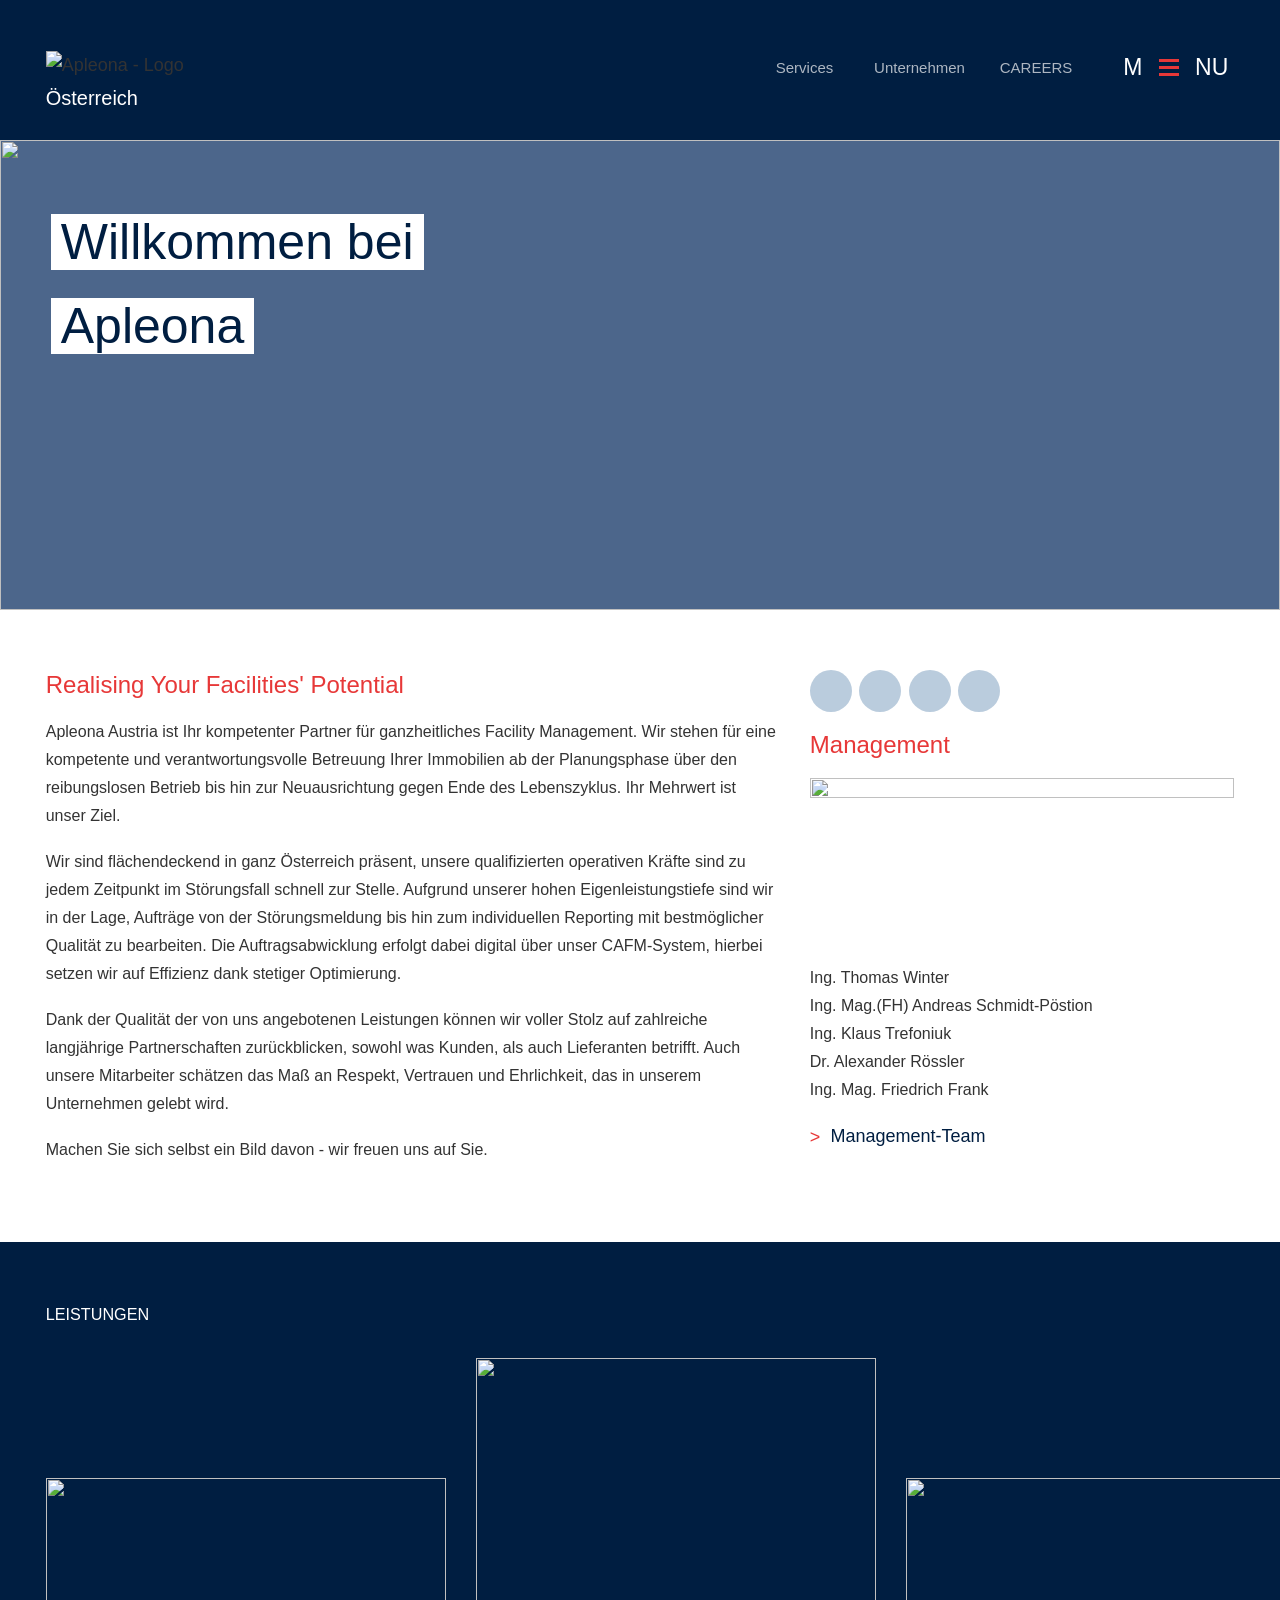
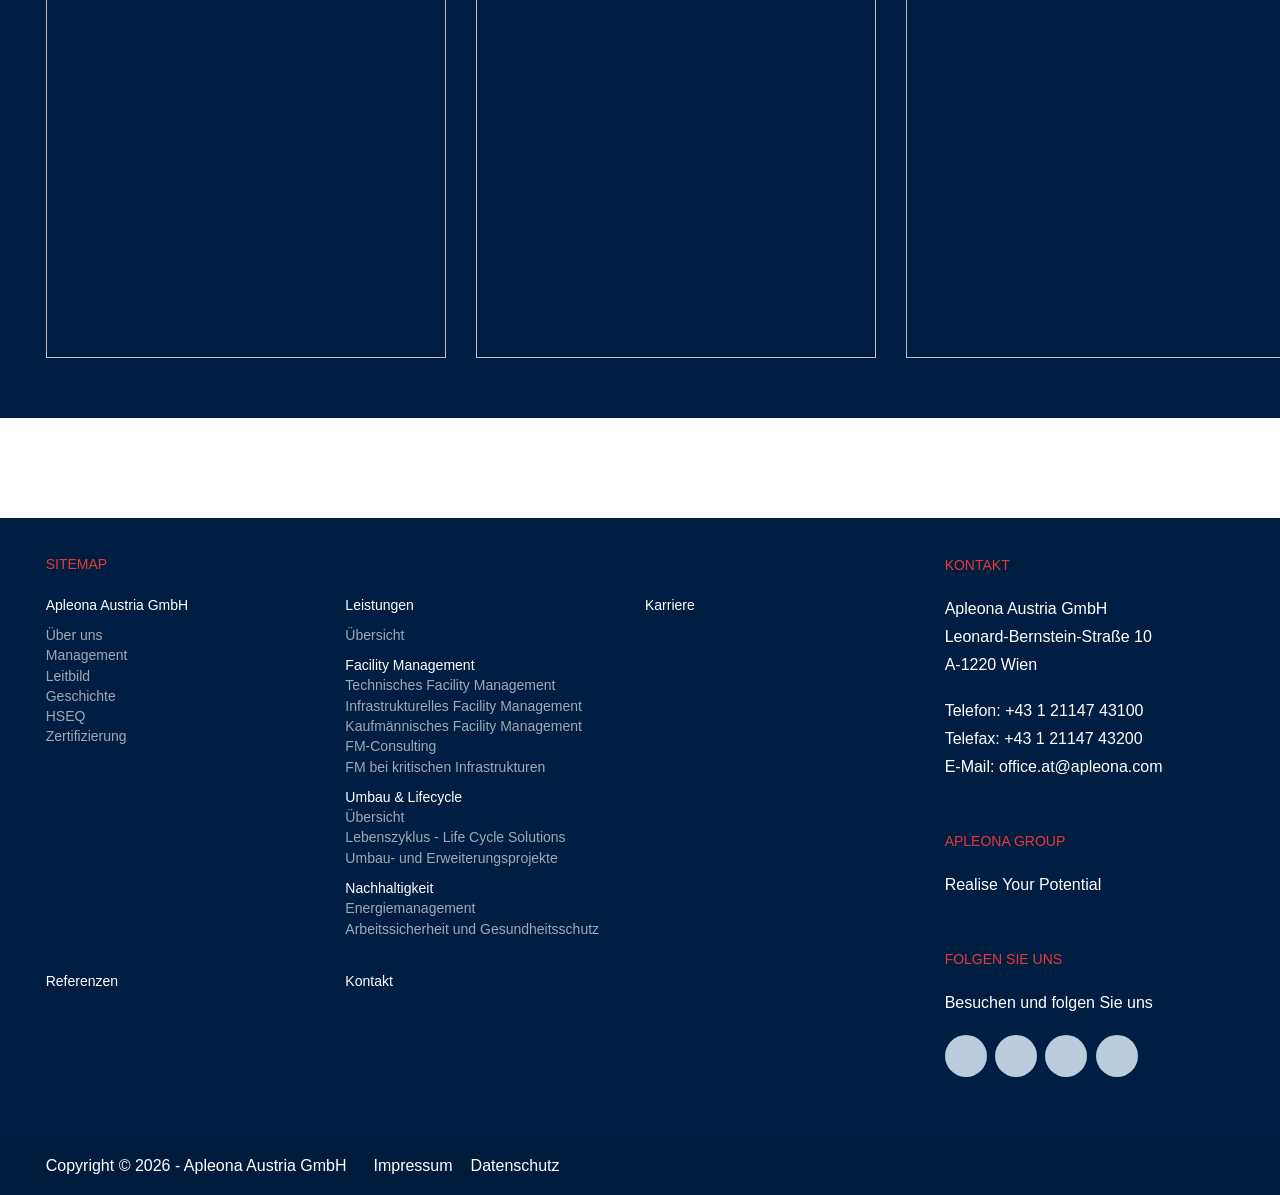
==== index.html @ 5c0a4530 "Initial Apleona website prototype" ====
<!doctype html>
<html lang="de">
  <head>
    <meta charset="UTF-8" />
    <meta name="viewport" content="width=device-width, initial-scale=1.0" />
    <title>Apleona Austria GmbH</title>
    <meta
      name="description"
      content="Apleona Austria GmbH - Realising Your Facilities' Potential."
    />
    <link rel="stylesheet" href="styles.css" />
  </head>
  <body class="home">
    <header class="header">
      <div class="header__inner">
        <a class="header__logo" href="index.html">
          <img
            src="https://apleona.at/typo3conf/ext/lin_template/Resources/Public/Images/logo.svg"
            width="223"
            height="33"
            alt="Apleona - Logo"
          />
          <span>Österreich</span>
        </a>

        <nav class="header__quicklinks" aria-label="Schnellnavigation">
          <button type="button" data-flyout-target="services">Services</button>
          <button type="button" data-flyout-target="company">
            Unternehmen
          </button>
          <a href="https://apleona.at/karriere/">Careers</a>
        </nav>

        <button
          class="header__toggle"
          type="button"
          aria-controls="flyout"
          aria-expanded="false"
        >
          <span>M</span>
          <span class="header__icon" aria-hidden="true"></span>
          <span>NU</span>
        </button>
      </div>

      <div class="flyout" id="flyout" aria-hidden="true">
        <div class="flyout__bar">
          <a class="flyout__brand" href="index.html">
            <img
              src="https://apleona.at/typo3conf/ext/lin_template/Resources/Public/Images/logo.svg"
              width="223"
              height="33"
              alt="Apleona - Logo"
            />
            <span>Realising potential</span>
          </a>
          <button
            class="flyout__close"
            type="button"
            aria-label="Menü schließen"
          >
            ×
          </button>
        </div>

        <div class="flyout__inner">
          <nav class="flyout__primary" aria-label="Hauptnavigation">
            <button type="button" data-menu-panel="company">
              Apleona Austria GmbH
            </button>
            <button type="button" data-menu-panel="services">Leistungen</button>
            <a href="https://apleona.at/karriere/">Karriere</a>
            <a href="https://apleona.at/referenzen/">Referenzen</a>
            <a href="https://apleona.at/kontakt/">Kontakt</a>
          </nav>

          <section class="flyout__secondary" data-panel="company">
            <h2>Apleona Austria GmbH</h2>
            <a href="https://apleona.at/apleona-austria-gmbh/ueber-uns/"
              >Über uns</a
            >
            <a href="https://apleona.at/apleona-austria-gmbh/management/"
              >Management</a
            >
            <a href="https://apleona.at/apleona-austria-gmbh/leitbild/"
              >Leitbild</a
            >
            <a href="https://apleona.at/apleona-austria-gmbh/geschichte/"
              >Geschichte</a
            >
            <a href="https://apleona.at/apleona-austria-gmbh/hseq/">HSEQ</a>
            <a href="https://apleona.at/apleona-austria-gmbh/zertifizierung/"
              >Zertifizierung</a
            >
          </section>

          <section class="flyout__secondary" data-panel="services">
            <h2>Leistungen</h2>
            <a
              href="https://apleona.at/leistungen/was-uns-ausmacht-unsere-leistungen/"
              >Übersicht</a
            >
            <button type="button" data-service-panel="facility">
              Facility Management
            </button>
            <button type="button" data-service-panel="real-estate">
              Umbau &amp; Lifecycle
            </button>
            <button type="button" data-service-panel="sustainability">
              Nachhaltigkeit
            </button>
          </section>

          <section
            class="flyout__tertiary"
            data-service-panel-content="facility"
          >
            <h2>Facility Management</h2>
            <a
              href="https://apleona.at/leistungen/technisches-facility-management/"
              >Technisches Facility Management</a
            >
            <a
              href="https://apleona.at/leistungen/infrastrukturelles-facility-management/"
              >Infrastrukturelles Facility Management</a
            >
            <a
              href="https://apleona.at/leistungen/kaufmaennisches-facility-management/"
              >Kaufmännisches Facility Management</a
            >
            <a href="https://apleona.at/leistungen/fm-consulting/"
              >FM-Consulting</a
            >
            <a
              href="https://apleona.at/leistungen/fm-bei-kritischen-infrastrukturen/"
              >FM bei kritischen Infrastrukturen</a
            >
          </section>

          <section
            class="flyout__tertiary"
            data-service-panel-content="real-estate"
          >
            <h2>Umbau &amp; Lifecycle</h2>
            <a href="umbau-lifecycle.html">Übersicht Umbau &amp; Lifecycle</a>
            <a
              href="https://apleona.at/leistungen/lebenszyklus-life-cycle-solutions/"
              >Lebenszyklus - Life Cycle Solutions</a
            >
            <a
              href="https://apleona.at/leistungen/umbau-und-erweiterungsprojekte-modernisieren/"
              >Umbau- und Erweiterungsprojekte</a
            >
          </section>

          <section
            class="flyout__tertiary"
            data-service-panel-content="sustainability"
          >
            <h2>Nachhaltigkeit</h2>
            <a href="https://apleona.at/leistungen/energiemanagement/"
              >Energiemanagement</a
            >
            <a
              href="https://apleona.at/leistungen/arbeitssicherheit-und-gesundheitsschutz/"
              >Arbeitssicherheit und Gesundheitsschutz</a
            >
          </section>

          <form class="flyout__search" action="https://apleona.at/suche/">
            <input
              type="search"
              name="tx_indexedsearch_pi2[search][sword]"
              placeholder="Ihr Suchbegriff"
            />
            <button type="submit" aria-label="Suche starten"></button>
          </form>
          <div class="flyout__language">Deutsch | English</div>
        </div>
      </div>
    </header>

    <main class="main">
      <section class="hero hero--small">
        <img
          src="https://apleona.at/fileadmin/ExampleContent/Bilder/Gebaeudeansichten_ATZ.jpg"
          width="1123"
          height="464"
          alt=""
        />
        <div class="hero__content">
          <h1><span>Willkommen bei Apleona</span></h1>
        </div>
      </section>

      <section class="content-section">
        <div class="row two-column">
          <article class="copy">
            <h2>Realising Your Facilities' Potential</h2>
            <p>
              Apleona Austria ist Ihr kompetenter Partner für ganzheitliches
              Facility Management. Wir stehen für eine kompetente und
              verantwortungsvolle Betreuung Ihrer Immobilien ab der
              Planungsphase über den reibungslosen Betrieb bis hin zur
              Neuausrichtung gegen Ende des Lebenszyklus. Ihr Mehrwert ist unser
              Ziel.
            </p>
            <p>
              Wir sind flächendeckend in ganz Österreich präsent, unsere
              qualifizierten operativen Kräfte sind zu jedem Zeitpunkt im
              Störungsfall schnell zur Stelle. Aufgrund unserer hohen
              Eigenleistungstiefe sind wir in der Lage, Aufträge von der
              Störungsmeldung bis hin zum individuellen Reporting mit
              bestmöglicher Qualität zu bearbeiten. Die Auftragsabwicklung
              erfolgt dabei digital über unser CAFM-System, hierbei setzen wir
              auf Effizienz dank stetiger Optimierung.
            </p>
            <p>
              Dank der Qualität der von uns angebotenen Leistungen können wir
              voller Stolz auf zahlreiche langjährige Partnerschaften
              zurückblicken, sowohl was Kunden, als auch Lieferanten betrifft.
              Auch unsere Mitarbeiter schätzen das Maß an Respekt, Vertrauen und
              Ehrlichkeit, das in unserem Unternehmen gelebt wird.
            </p>
            <p>
              Machen Sie sich selbst ein Bild davon - wir freuen uns auf Sie.
            </p>
          </article>

          <aside class="side-column">
            <nav class="socialshare" aria-label="Social Media">
              <a
                class="socialshare__facebook"
                href="https://www.facebook.com/ApleonaAT/"
                target="_blank"
                rel="noreferrer"
                >Facebook</a
              >
              <a
                class="socialshare__linkedin"
                href="https://www.linkedin.com/company/apleona/"
                target="_blank"
                rel="noreferrer"
                >LinkedIn</a
              >
              <a
                class="socialshare__xing"
                href="https://www.xing.com/companies/apleonahsggmbh%C3%B6sterreich"
                target="_blank"
                rel="noreferrer"
                >Xing</a
              >
              <a
                class="socialshare__instagram"
                href="https://www.instagram.com/apleona_austria/"
                target="_blank"
                rel="noreferrer"
                >Instagram</a
              >
            </nav>

            <section class="management">
              <h3>Management</h3>
              <img
                src="https://apleona.at/fileadmin/ExampleContent/Bilder/Apleona-Management_20250925-b500.jpg"
                width="500"
                height="200"
                alt=""
              />
              <p>
                Ing. Thomas Winter<br />Ing. Mag.(FH)&nbsp;Andreas
                Schmidt-Pöstion<br />Ing. Klaus Trefoniuk<br />Dr. Alexander
                Rössler<br />Ing. Mag. Friedrich Frank
              </p>
              <ul class="listing-links">
                <li>
                  <a href="https://apleona.at/apleona-austria-gmbh/management/"
                    >Management-Team</a
                  >
                </li>
              </ul>
            </section>
          </aside>
        </div>
      </section>

      <section class="references" id="leistungen">
        <div class="row">
          <h5>Leistungen</h5>
        </div>

        <div class="references__slider" aria-label="Leistungsübersicht">
          <article class="references__slide">
            <img
              src="https://apleona.at/fileadmin/ExampleContent/Bilder/APL_HSG_Title_PPT_klein100-pi.jpg"
              alt=""
            />
            <div class="references__overlay">
              <h2>Übersicht</h2>
              <p>Was uns ausmacht - unsere Leistungen.</p>
              <a
                href="https://apleona.at/leistungen/was-uns-ausmacht-unsere-leistungen/"
                >Weiterlesen</a
              >
            </div>
          </article>

          <article class="references__slide">
            <img
              src="https://apleona.at/fileadmin/Content/Leistungen_TFM_aw640x768-b640.jpg"
              alt=""
            />
            <div class="references__overlay">
              <h2>Technisches Facility Management</h2>
              <p>Gezielte Lösungen durch technische Fachkompetenz.</p>
              <a
                href="https://apleona.at/leistungen/technisches-facility-management/"
                >Weiterlesen</a
              >
            </div>
          </article>

          <article class="references__slide">
            <img
              src="https://apleona.at/fileadmin/Content/Leistungen_IFM_aw640x768-b640.jpg"
              alt=""
            />
            <div class="references__overlay">
              <h2>Infrastrukturelles Facility Management</h2>
              <p>
                Rund-um-Service und Koordination aller Leistungen für Ihre
                Liegenschaft
              </p>
              <a
                href="https://apleona.at/leistungen/infrastrukturelles-facility-management/"
                >Weiterlesen</a
              >
            </div>
          </article>

          <article class="references__slide">
            <img
              src="https://apleona.at/fileadmin/Content/Leistungen_KFM_aw640x768-b640.jpg"
              alt=""
            />
            <div class="references__overlay">
              <h2>Kaufmännisches Facility Management</h2>
              <p>Optimale Betreuung Ihrer Gebäudeflächen</p>
              <a
                href="https://apleona.at/leistungen/kaufmaennisches-facility-management/"
                >Weiterlesen</a
              >
            </div>
          </article>

          <article class="references__slide">
            <img
              src="https://apleona.at/fileadmin/Content/Leistungen_FM-Consulting_aw640x768-b640.jpg"
              alt=""
            />
            <div class="references__overlay">
              <h2>FM-Consulting</h2>
              <p>Als Vordenker sind wir immer einen Schritt voraus.</p>
              <a href="https://apleona.at/leistungen/fm-consulting/"
                >Weiterlesen</a
              >
            </div>
          </article>

          <article class="references__slide">
            <img
              src="https://apleona.at/fileadmin/Content/Leistungen_RZ_aw640x768-b640.jpg"
              alt=""
            />
            <div class="references__overlay">
              <h2>FM bei kritischen Infrastrukturen</h2>
              <p>Data Center sind überall - auch in Ihrem Gebäude</p>
              <a
                href="https://apleona.at/leistungen/fm-bei-kritischen-infrastrukturen/"
                >Weiterlesen</a
              >
            </div>
          </article>

          <article class="references__slide">
            <img
              src="https://apleona.at/fileadmin/ExampleContent/Bilder/planen_errichten_beraten_betreiben_v4_bh512.jpg"
              alt=""
            />
            <div class="references__overlay">
              <h2>Lebenszyklus - Life Cycle Solutions</h2>
              <p>Lebenszykluslösungen sichern die Nachhaltigkeit.</p>
              <a href="umbau-lifecycle.html">Weiterlesen</a>
            </div>
          </article>

          <article class="references__slide">
            <img
              src="https://apleona.at/fileadmin/Content/Leistungen_Umbau_aw640x768-b640.jpg"
              alt=""
            />
            <div class="references__overlay">
              <h2>Umbau- und Erweiterungsprojekte - Modernisieren</h2>
              <p>Sie können auf einen verlässlichen Partner bauen.</p>
              <a href="umbau-lifecycle.html">Weiterlesen</a>
            </div>
          </article>

          <article class="references__slide">
            <img
              src="https://apleona.at/fileadmin/Content/Leistungen_EM_aw640x768-b640.jpg"
              alt=""
            />
            <div class="references__overlay">
              <h2>Energiemanagement</h2>
              <p>Nachhaltige Optimierung von Kosten und Energie.</p>
              <a href="https://apleona.at/leistungen/energiemanagement/"
                >Weiterlesen</a
              >
            </div>
          </article>
        </div>
      </section>
    </main>

    <footer class="footer">
      <div class="footer__internal">
        <div class="row footer__grid">
          <section class="footer__sitemap">
            <h4>Sitemap</h4>
            <nav>
              <ul class="footer__menu">
                <li>
                  Apleona Austria GmbH
                  <ul>
                    <li>
                      <a
                        href="https://apleona.at/apleona-austria-gmbh/ueber-uns/"
                        >Über uns</a
                      >
                    </li>
                    <li>
                      <a
                        href="https://apleona.at/apleona-austria-gmbh/management/"
                        >Management</a
                      >
                    </li>
                    <li>
                      <a
                        href="https://apleona.at/apleona-austria-gmbh/leitbild/"
                        >Leitbild</a
                      >
                    </li>
                    <li>
                      <a
                        href="https://apleona.at/apleona-austria-gmbh/geschichte/"
                        >Geschichte</a
                      >
                    </li>
                    <li>
                      <a href="https://apleona.at/apleona-austria-gmbh/hseq/"
                        >HSEQ</a
                      >
                    </li>
                    <li>
                      <a
                        href="https://apleona.at/apleona-austria-gmbh/zertifizierung/"
                        >Zertifizierung</a
                      >
                    </li>
                  </ul>
                </li>
                <li>
                  Leistungen
                  <ul>
                    <li>
                      <a
                        href="https://apleona.at/leistungen/was-uns-ausmacht-unsere-leistungen/"
                        >Übersicht</a
                      >
                    </li>
                    <li><strong>Facility Management</strong></li>
                    <li>
                      <a
                        href="https://apleona.at/leistungen/technisches-facility-management/"
                        >Technisches Facility Management</a
                      >
                    </li>
                    <li>
                      <a
                        href="https://apleona.at/leistungen/infrastrukturelles-facility-management/"
                        >Infrastrukturelles Facility Management</a
                      >
                    </li>
                    <li>
                      <a
                        href="https://apleona.at/leistungen/kaufmaennisches-facility-management/"
                        >Kaufmännisches Facility Management</a
                      >
                    </li>
                    <li>
                      <a href="https://apleona.at/leistungen/fm-consulting/"
                        >FM-Consulting</a
                      >
                    </li>
                    <li>
                      <a
                        href="https://apleona.at/leistungen/fm-bei-kritischen-infrastrukturen/"
                        >FM bei kritischen Infrastrukturen</a
                      >
                    </li>
                    <li><strong>Umbau &amp; Lifecycle</strong></li>
                    <li><a href="umbau-lifecycle.html">Übersicht</a></li>
                    <li>
                      <a
                        href="https://apleona.at/leistungen/lebenszyklus-life-cycle-solutions/"
                        >Lebenszyklus - Life Cycle Solutions</a
                      >
                    </li>
                    <li>
                      <a
                        href="https://apleona.at/leistungen/umbau-und-erweiterungsprojekte-modernisieren/"
                        >Umbau- und Erweiterungsprojekte</a
                      >
                    </li>
                    <li><strong>Nachhaltigkeit</strong></li>
                    <li>
                      <a href="https://apleona.at/leistungen/energiemanagement/"
                        >Energiemanagement</a
                      >
                    </li>
                    <li>
                      <a
                        href="https://apleona.at/leistungen/arbeitssicherheit-und-gesundheitsschutz/"
                        >Arbeitssicherheit und Gesundheitsschutz</a
                      >
                    </li>
                  </ul>
                </li>
                <li><a href="https://apleona.at/karriere/">Karriere</a></li>
                <li><a href="https://apleona.at/referenzen/">Referenzen</a></li>
                <li><a href="https://apleona.at/kontakt/">Kontakt</a></li>
              </ul>
            </nav>
          </section>

          <section class="footer__side">
            <h4>Kontakt</h4>
            <p>
              Apleona Austria GmbH<br />Leonard-Bernstein-Straße 10<br />A-1220
              Wien
            </p>
            <p>
              Telefon: +43 1 21147 43100<br />Telefax: +43 1 21147 43200<br />E-Mail:
              <a href="mailto:office.at@apleona.com">office.at@apleona.com</a>
            </p>
          </section>

          <section class="footer__side">
            <h4>Apleona Group</h4>
            <p>
              <a
                href="https://www.apleona.com/"
                target="_blank"
                rel="noreferrer"
                >Realise Your Potential</a
              >
            </p>
          </section>

          <section class="footer__side socialshare">
            <h4>Folgen Sie uns</h4>
            <p>Besuchen und folgen Sie uns</p>
            <a
              class="socialshare__facebook"
              href="https://www.facebook.com/ApleonaAT/"
              target="_blank"
              rel="noreferrer"
              >Facebook</a
            >
            <a
              class="socialshare__linkedin"
              href="https://www.linkedin.com/company/apleona/"
              target="_blank"
              rel="noreferrer"
              >LinkedIn</a
            >
            <a
              class="socialshare__xing"
              href="https://www.xing.com/companies/apleonahsggmbh%C3%B6sterreich"
              target="_blank"
              rel="noreferrer"
              >Xing</a
            >
            <a
              class="socialshare__instagram"
              href="https://www.instagram.com/apleona_austria/"
              target="_blank"
              rel="noreferrer"
              >Instagram</a
            >
          </section>
        </div>
      </div>

      <div class="footer__legal">
        <div class="row">
          <p>
            Copyright &copy; 2026 - Apleona Austria GmbH &nbsp;<a
              href="https://apleona.at/informationen/impressum/"
              >Impressum</a
            ><a href="https://apleona.at/informationen/datenschutz/"
              >Datenschutz</a
            >
          </p>
        </div>
      </div>
    </footer>

    <script>
      const flyout = document.querySelector("#flyout");
      const toggle = document.querySelector(".header__toggle");
      const targets = document.querySelectorAll("[data-flyout-target]");
      const menuPanels = document.querySelectorAll("[data-panel]");
      const primaryItems = document.querySelectorAll("[data-menu-panel]");
      const serviceItems = document.querySelectorAll("[data-service-panel]");
      const servicePanels = document.querySelectorAll(
        "[data-service-panel-content]",
      );
      const closeButton = document.querySelector(".flyout__close");

      function clearServicePanels() {
        serviceItems.forEach((item) => item.classList.remove("is-active"));
        servicePanels.forEach((panel) => panel.classList.remove("is-active"));
      }

      function showMenuPanel(panelName) {
        primaryItems.forEach((item) => {
          item.classList.toggle(
            "is-active",
            item.dataset.menuPanel === panelName,
          );
        });
        menuPanels.forEach((panel) => {
          panel.classList.toggle(
            "is-active",
            panel.dataset.panel === panelName,
          );
        });
        clearServicePanels();
      }

      function showServicePanel(panelName) {
        serviceItems.forEach((item) => {
          item.classList.toggle(
            "is-active",
            item.dataset.servicePanel === panelName,
          );
        });
        servicePanels.forEach((panel) => {
          panel.classList.toggle(
            "is-active",
            panel.dataset.servicePanelContent === panelName,
          );
        });
      }

      function openFlyout(panelName = null) {
        document.body.classList.add("flyout-open");
        toggle.setAttribute("aria-expanded", "true");
        flyout.setAttribute("aria-hidden", "false");
        showMenuPanel(panelName);
      }

      function closeFlyout() {
        document.body.classList.remove("flyout-open");
        toggle.setAttribute("aria-expanded", "false");
        flyout.setAttribute("aria-hidden", "true");
      }

      toggle.addEventListener("click", () => {
        if (document.body.classList.contains("flyout-open")) {
          closeFlyout();
        } else {
          openFlyout();
        }
      });

      targets.forEach((target) => {
        target.addEventListener("click", () =>
          openFlyout(target.dataset.flyoutTarget),
        );
      });

      primaryItems.forEach((item) => {
        item.addEventListener("click", () =>
          showMenuPanel(item.dataset.menuPanel),
        );
      });

      serviceItems.forEach((item) => {
        item.addEventListener("click", () =>
          showServicePanel(item.dataset.servicePanel),
        );
      });

      closeButton.addEventListener("click", closeFlyout);

      document.addEventListener("keydown", (event) => {
        if (event.key === "Escape") {
          closeFlyout();
        }
      });
    </script>
  </body>
</html>
---- styles.css ----
@font-face {
  font-family: "Radikal W01 Light";
  src: url("https://apleona.at/typo3conf/ext/lin_template/Resources/Public/Fonts/0610a288-0141-4605-b16b-eeaa58e7806d.woff")
    format("woff");
  font-weight: 300;
}

@font-face {
  font-family: "Radikal W01 Regular";
  src: url("https://apleona.at/typo3conf/ext/lin_template/Resources/Public/Fonts/592b7d02-7d84-4f43-aabd-983f8493582f.woff")
    format("woff");
  font-weight: 400;
}

@font-face {
  font-family: "Radikal W01 Medium";
  src: url("https://apleona.at/typo3conf/ext/lin_template/Resources/Public/Fonts/a583bfda-a81b-49ea-afde-85a5035cf5bc.woff")
    format("woff");
  font-weight: 500;
}

:root {
  --ap-red: #e73838;
  --ap-ink: #333333;
  --ap-blue: #001e41;
  --ap-line: #bec4c7;
  --ap-soft: rgba(0, 30, 65, 0.06);
  --ap-white: #ffffff;
}

* {
  box-sizing: border-box;
}

html {
  font-size: 18px;
}

body {
  margin: 0;
  background: var(--ap-white);
  color: var(--ap-ink);
  font-family: "Radikal W01 Light", Arial, sans-serif;
  font-weight: 300;
  line-height: 1.6;
  -webkit-font-smoothing: antialiased;
}

a {
  color: inherit;
  text-decoration: none;
  transition: color 0.25s ease;
}

a:hover,
button:hover {
  color: var(--ap-red);
}

button {
  border: 0;
  background: transparent;
  color: inherit;
  font: inherit;
  cursor: pointer;
}

img {
  display: block;
  max-width: 100%;
  height: auto;
}

.row {
  width: min(92.857vw, 1190px);
  margin: 0 auto;
}

.header {
  position: relative;
  z-index: 20;
  height: 7.7777777778rem;
  padding: 2.7777777778rem 0;
  background: var(--ap-blue);
}

.header__inner {
  position: relative;
  width: min(92.857vw, 1190px);
  min-height: 0;
  margin: 0 auto;
  display: flex;
  align-items: center;
}

.header__logo {
  position: relative;
  display: inline-block;
}

.header__logo img {
  width: 223px;
  height: 33px;
}

.header__logo span {
  position: absolute;
  left: 0;
  bottom: -1.66rem;
  color: var(--ap-white);
  font-family: "Radikal W01 Light", Arial, sans-serif;
  font-size: 1.1111111111rem;
  white-space: nowrap;
}

.header__quicklinks {
  margin-left: auto;
  margin-right: 2.5rem;
  display: flex;
  align-items: center;
  gap: 1.6rem;
  color: var(--ap-white);
  font-family: "Radikal W01 Regular", Arial, sans-serif;
  font-size: 0.8333333333rem;
  line-height: 1.8333333333rem;
  text-transform: uppercase;
  opacity: 0.68;
}

.header__toggle {
  display: inline-flex;
  align-items: center;
  gap: 0.35rem;
  color: var(--ap-white);
  font-family: "Radikal W01 Regular", Arial, sans-serif;
  font-size: 1.2777777778rem;
  line-height: 1.8333333333rem;
}

.header__icon {
  position: relative;
  display: inline-block;
  width: 1.1111111111rem;
  height: 0.9444444444rem;
  margin: auto 0.5555555556rem;
  background: linear-gradient(
    to bottom,
    rgba(231, 56, 56, 0) 0,
    rgba(231, 56, 56, 0) 0.3888888889rem,
    var(--ap-red) 0.3888888889rem,
    var(--ap-red) 0.5555555556rem,
    rgba(231, 56, 56, 0) 0.5555555556rem,
    rgba(231, 56, 56, 0) 100%
  );
}

.header__icon::before,
.header__icon::after {
  position: absolute;
  left: 0;
  right: 0;
  height: 0.1666666667rem;
  background: var(--ap-red);
  content: "";
  transition: transform 0.3s ease;
}

.header__icon::before {
  top: 0;
}

.header__icon::after {
  bottom: 0;
}

.flyout-open .header__icon {
  background: transparent;
}

.flyout-open .header__icon::before {
  top: 0.36rem;
  transform: rotate(45deg);
}

.flyout-open .header__icon::after {
  bottom: 0.39rem;
  transform: rotate(-45deg);
}

.flyout {
  position: fixed;
  top: 0;
  left: 0;
  right: 0;
  bottom: 0;
  z-index: 100;
  display: none;
  overflow: auto;
  background: #fff;
}

.flyout-open .flyout {
  display: block;
}

.flyout-open .header__quicklinks,
.flyout-open .main,
.flyout-open .footer {
  display: none;
}

.flyout__bar {
  width: min(88vw, 1460px);
  margin: 0 auto;
  padding: 3.7rem 0 3.15rem;
  display: flex;
  align-items: flex-start;
  justify-content: space-between;
}

.flyout__brand {
  display: inline-flex;
  flex-direction: column;
}

.flyout__brand img {
  width: 236px;
  height: auto;
}

.flyout__brand span {
  margin-top: 0.05rem;
  color: var(--ap-blue);
  font-family: "Radikal W01 Regular", Arial, sans-serif;
  font-size: 1.25rem;
  line-height: 1.1;
}

.flyout__close {
  color: var(--ap-red);
  font-family: Arial, sans-serif;
  font-size: 2.6rem;
  line-height: 1;
}

.flyout__inner {
  width: min(88vw, 1460px);
  min-height: calc(100vh - 180px);
  margin: 0 auto;
  display: grid;
  grid-template-columns: repeat(3, minmax(0, 1fr));
  column-gap: clamp(4.7rem, 6.6vw, 7rem);
  align-content: start;
  position: relative;
}

.flyout__primary,
.flyout__secondary,
.flyout__tertiary {
  position: relative;
  display: block;
}

.flyout__primary {
  grid-column: 1;
}

.flyout__secondary {
  grid-column: 2;
  display: none;
}

.flyout__secondary.is-active {
  display: block;
}

.flyout__tertiary {
  grid-column: 3;
  display: none;
}

.flyout__tertiary.is-active {
  display: block;
}

.flyout__primary a,
.flyout__primary button,
.flyout__secondary a,
.flyout__secondary button,
.flyout__tertiary a {
  position: relative;
  width: 100%;
  display: block;
  border-bottom: 2px solid #baccdd;
  color: var(--ap-blue);
  font-family: "Radikal W01 Regular", Arial, sans-serif;
  text-align: left;
  text-decoration: none;
  transition:
    color 0.18s ease,
    border-color 0.18s ease;
}

.flyout__primary a,
.flyout__primary button {
  padding: 0.92rem 3.25rem 0.92rem 0;
  font-size: clamp(1.72rem, 1.85vw, 2.12rem);
  line-height: 1.26;
}

.flyout__secondary a,
.flyout__secondary button,
.flyout__tertiary a {
  padding: 0.84rem 3.25rem 0.84rem 0;
  font-size: clamp(1.16rem, 1.22vw, 1.38rem);
  line-height: 1.5;
}

.flyout__secondary h2,
.flyout__tertiary h2 {
  margin: 0 0 0.92rem;
  padding: 0.86rem 0 0.96rem;
  border-bottom: 2px solid #baccdd;
  color: var(--ap-blue);
  font-family: "Radikal W01 Regular", Arial, sans-serif;
  font-size: clamp(1.03rem, 1.16vw, 1.24rem);
  line-height: 1.2;
  text-transform: uppercase;
}

.flyout__primary button::after,
.flyout__secondary button::after {
  position: absolute;
  left: 0;
  top: 50%;
  width: 100%;
  height: 0.12em;
  content: "";
  background: currentColor;
  transform: scaleX(0);
  transform-origin: right center;
}

.flyout__primary button::before,
.flyout__secondary button::before {
  position: absolute;
  right: 0;
  top: 50%;
  width: 1.2em;
  height: 1.05em;
  content: "→";
  font-family: Arial, sans-serif;
  font-size: 1.05em;
  line-height: 1;
  transform: translateY(-50%);
}

.flyout__primary a:hover,
.flyout__primary button:hover,
.flyout__primary button.is-active,
.flyout__secondary a:hover,
.flyout__secondary button:hover,
.flyout__secondary button.is-active,
.flyout__tertiary a:hover {
  color: var(--ap-red);
  border-color: var(--ap-red);
}

.flyout__search {
  position: absolute;
  left: 0;
  bottom: 4.2rem;
  width: calc((100% - clamp(4.7rem, 6.6vw, 7rem) * 2) / 3);
}

.flyout__search input {
  width: calc(100% - 48px);
  height: 3rem;
  border: 0;
  border-bottom: 0;
  padding: 0;
  color: var(--ap-blue);
  font-family: "Radikal W01 Regular", Arial, sans-serif;
  font-size: 1.05rem;
  outline: 0;
}

.flyout__search button {
  position: absolute;
  top: 0.3rem;
  right: 0;
  width: 2.2rem;
  height: 2.2rem;
  background: transparent;
}

.flyout__search button::after {
  position: absolute;
  inset: 0;
  border: 0.24rem solid var(--ap-blue);
  border-radius: 50%;
  content: "";
}

.flyout__search button::before {
  position: absolute;
  right: -0.18rem;
  bottom: 0.02rem;
  width: 0.9rem;
  height: 0.24rem;
  background: var(--ap-blue);
  content: "";
  transform: rotate(45deg);
}

.flyout__language {
  position: absolute;
  left: 0;
  bottom: 1.15rem;
  color: var(--ap-blue);
  font-family: "Radikal W01 Regular", Arial, sans-serif;
  font-size: 0.95rem;
}

.main {
  min-height: 100vh;
  margin-bottom: 5.55rem;
}

.hero {
  position: relative;
  height: 37vw;
  min-height: 23.3333333333rem;
  max-height: 26.1111111111rem;
  overflow: hidden;
  background: #4c668b;
}

.hero img {
  position: absolute;
  right: 0;
  bottom: 0;
  width: 100%;
  height: 100%;
  object-fit: cover;
  object-position: center;
}

.hero__content {
  position: absolute;
  left: 0;
  right: 0;
  top: 0;
  width: min(92.857vw, 1190px);
  margin: 0 auto;
  padding: 3.3333333333rem 0.8333333333rem;
}

.hero h1 {
  position: relative;
  width: 500px;
  max-width: 80vw;
  margin: 0;
  color: var(--ap-blue);
  font-family: "Radikal W01 Medium", "Radikal W01 Regular", Arial, sans-serif;
  font-size: 50px;
  font-weight: 500;
  line-height: 84px;
}

.hero h1 span {
  position: relative;
  z-index: 1;
  background: var(--ap-white);
  box-decoration-break: clone;
  -webkit-box-decoration-break: clone;
  padding: 0;
  box-shadow:
    10px 0 0 var(--ap-white),
    -10px 0 0 var(--ap-white);
}

.hero h1 span::after {
  position: absolute;
  right: -175px;
  bottom: 0;
  z-index: -1;
  width: 173px;
  height: 70px;
  background-image: url("https://apleona.at/typo3conf/ext/lin_template/Resources/Public/Images/hero-stripes.png");
  background-repeat: repeat;
  content: "";
}

.content-section {
  margin: 3.3333333333rem 0;
}

.two-column {
  display: grid;
  grid-template-columns: minmax(0, 64.2857142857%) minmax(280px, 35.7142857143%);
  gap: 1.6666666667rem;
}

.copy h2,
.management h3 {
  margin: 0 0 1rem;
  color: var(--ap-red);
  font-family: "Radikal W01 Regular", Arial, sans-serif;
  font-size: 1.3333333333rem;
  font-weight: 400;
  line-height: 1.6666666667rem;
}

.copy p,
.management p,
.footer p,
.references p {
  margin: 0 0 1rem;
  font-size: 0.8888888889rem;
  line-height: 1.5555555556rem;
}

.side-column {
  min-width: 0;
}

.socialshare {
  display: flex;
  flex-wrap: wrap;
  gap: 0.42rem;
  margin-bottom: 1rem;
}

.socialshare a {
  position: relative;
  width: 2.3333333333rem;
  height: 2.3333333333rem;
  overflow: hidden;
  text-indent: -999px;
  border-radius: 50%;
  background-color: #baccdd;
  background-image: none;
}

.socialshare a:hover {
  background-color: var(--ap-red);
}

.socialshare a::after {
  position: absolute;
  width: 30px;
  height: 30px;
  background-image: url("https://apleona.at/typo3conf/ext/lin_template/Resources/Public/Images/icons.png");
  content: "";
}

.socialshare__facebook::after {
  top: 0.3333333333rem;
  left: 0.2777777778rem;
  background-position: 0 -120px;
}

.socialshare__linkedin::after {
  top: 0.2777777778rem;
  left: 0.3333333333rem;
  background-position: -60px -120px;
}

.socialshare__xing::after {
  top: 0.3333333333rem;
  left: 0.3333333333rem;
  background-position: -150px -30px;
}

.socialshare__instagram::after {
  top: 0.3333333333rem;
  left: 0.3333333333rem;
  background-position: -150px -90px;
}

.management img {
  width: 100%;
  margin-bottom: 0.9rem;
}

.listing-links {
  margin: 0;
  padding: 0;
  list-style: none;
}

.listing-links a {
  position: relative;
  display: inline-block;
  padding-left: 1.15rem;
  color: var(--ap-blue);
  font-family: "Radikal W01 Regular", Arial, sans-serif;
}

.listing-links a::before {
  position: absolute;
  top: 0.03rem;
  left: 0;
  color: var(--ap-red);
  content: ">";
}

.references {
  position: relative;
  margin-top: 3.3333333333rem;
  padding: 3.3333333333rem 0;
  background: var(--ap-blue);
}

.references h5 {
  margin: 0 0 1.65rem;
  color: var(--ap-white);
  font-family: "Radikal W01 Regular", Arial, sans-serif;
  font-size: 0.9rem;
  font-weight: 400;
  text-transform: uppercase;
}

.references__slider {
  display: grid;
  grid-auto-flow: column;
  grid-auto-columns: 400px;
  gap: 1.6666666667rem;
  overflow-x: auto;
  padding: 0 calc((100vw - min(92.857vw, 1190px)) / 2);
  scrollbar-color: var(--ap-red) rgba(0, 30, 65, 0.08);
}

.references__slide {
  position: relative;
  width: 400px;
  min-height: 480px;
  margin: 0;
  overflow: hidden;
  background: var(--ap-blue);
}

.references__slide:nth-child(odd) {
  margin-top: 6.6666666667rem;
}

.references__slide img {
  width: 100%;
  height: 100%;
  min-height: 480px;
  object-fit: cover;
}

.references__overlay {
  position: absolute;
  inset: 0;
  visibility: hidden;
  opacity: 0;
  min-height: 0;
  padding: 2.7777777778rem;
  color: var(--ap-white);
  background: rgba(231, 56, 56, 0.9);
  transform: none;
  transition:
    opacity 0.4s ease,
    visibility 0.4s ease;
}

.references__slide:hover .references__overlay,
.references__slide:focus-within .references__overlay {
  visibility: visible;
  opacity: 1;
}

.references__overlay h2 {
  margin: 0 0 0.5555555556rem;
  font-family: "Radikal W01 Regular", Arial, sans-serif;
  font-size: 1.1111111111rem;
  font-weight: 400;
  line-height: 1.5555555556rem;
  text-transform: uppercase;
}

.references__overlay a {
  position: relative;
  display: inline-block;
  margin-top: 0.35rem;
  padding-right: 2.1rem;
  color: var(--ap-white);
  font-family: "Radikal W01 Regular", Arial, sans-serif;
  text-transform: uppercase;
}

.references__overlay a::after {
  position: absolute;
  top: -0.22rem;
  right: 0;
  width: 30px;
  height: 30px;
  border: 2px solid var(--ap-white);
  content: ">";
  display: grid;
  place-items: center;
}

.footer {
  color: var(--ap-white);
}

.footer__internal {
  padding: 1.9444444444rem 0;
  background: var(--ap-blue);
}

.footer__grid {
  display: grid;
  grid-template-columns: 3fr 1fr;
  gap: 1.6666666667rem;
  align-items: start;
}

.footer__sitemap {
  grid-row: 1 / span 3;
}

.footer h4 {
  margin: 0 0 1rem;
  color: var(--ap-red);
  font-family: "Radikal W01 Regular", Arial, sans-serif;
  font-size: 0.7777777778rem;
  font-weight: 400;
  text-transform: uppercase;
}

.footer__menu,
.footer__menu ul {
  margin: 0;
  padding: 0;
  list-style: none;
}

.footer__menu {
  display: grid;
  grid-template-columns: repeat(3, minmax(0, 1fr));
  gap: 1.6666666667rem;
}

.footer__menu li,
.footer__side {
  font-size: 0.7777777778rem;
  line-height: 1.3333333333rem;
}

.footer__menu > li {
  color: var(--ap-white);
  font-family: "Radikal W01 Regular", Arial, sans-serif;
}

.footer__menu ul {
  margin-top: 0.45rem;
}

.footer__menu ul li {
  color: rgba(255, 255, 255, 0.62);
  font-family: "Radikal W01 Light", Arial, sans-serif;
  line-height: 1.45;
}

.footer__menu strong {
  display: block;
  margin-top: 0.55rem;
  color: var(--ap-white);
  font-family: "Radikal W01 Regular", Arial, sans-serif;
  font-weight: 400;
}

.footer a:hover {
  color: var(--ap-red);
}

.footer .socialshare {
  display: block;
}

.footer .socialshare a {
  display: inline-block;
  margin-right: 0.25rem;
}

.footer__legal {
  background: #001c3d;
  color: var(--ap-white);
  font-size: 0.78rem;
}

.footer__legal p {
  margin: 0;
  padding: 0.85rem 0;
}

.footer__legal a {
  margin-left: 1rem;
}

.lifecycle-page {
  margin-bottom: 0;
}

.lifecycle-hero {
  position: relative;
  min-height: 610px;
  overflow: hidden;
  background: var(--ap-blue);
}

.lifecycle-hero img {
  position: absolute;
  inset: 0;
  width: 100%;
  height: 100%;
  object-fit: cover;
  object-position: center;
  opacity: 0.58;
}

.lifecycle-hero::after {
  position: absolute;
  inset: 0;
  background: linear-gradient(
    90deg,
    rgba(0, 30, 65, 0.88),
    rgba(0, 30, 65, 0.45) 48%,
    rgba(0, 30, 65, 0.08)
  );
  content: "";
}

.lifecycle-hero__content {
  position: relative;
  z-index: 1;
  padding: 5.6rem 0 4.7rem;
  color: var(--ap-white);
}

.lifecycle-hero__content > p,
.section-kicker {
  margin: 0 0 1rem;
  color: var(--ap-red);
  font-family: "Radikal W01 Regular", Arial, sans-serif;
  font-size: 0.82rem;
  letter-spacing: 0.02em;
  text-transform: uppercase;
}

.lifecycle-hero h1 {
  max-width: 840px;
  margin: 0;
  font-family: "Radikal W01 Medium", "Radikal W01 Regular", Arial, sans-serif;
  font-size: clamp(2.4rem, 4.4vw, 4.85rem);
  font-weight: 500;
  line-height: 1.04;
}

.lifecycle-hero__actions {
  display: flex;
  flex-wrap: wrap;
  gap: 1.1rem;
  margin-top: 2.2rem;
}

.lifecycle-hero__actions a,
.lifecycle-cta a {
  position: relative;
  display: inline-flex;
  align-items: center;
  min-height: 2.8rem;
  padding: 0.75rem 3.2rem 0.75rem 1rem;
  border: 2px solid var(--ap-red);
  background: var(--ap-white);
  color: var(--ap-red);
  font-family: "Radikal W01 Regular", Arial, sans-serif;
}

.lifecycle-hero__actions a::after,
.lifecycle-cta a::after {
  position: absolute;
  right: 0.95rem;
  content: ">";
}

.lifecycle-intro,
.lifecycle-process,
.lifecycle-targets,
.lifecycle-cta {
  padding: 4.8rem 0;
}

.lifecycle-intro__grid,
.lifecycle-process__grid,
.lifecycle-cta__grid {
  display: grid;
  grid-template-columns: minmax(0, 0.9fr) minmax(0, 1.1fr);
  gap: clamp(3rem, 6vw, 6.5rem);
  align-items: start;
}

.lifecycle-intro h2,
.lifecycle-band h2,
.lifecycle-process h2,
.lifecycle-targets h2,
.lifecycle-cta h2 {
  margin: 0 0 1.1rem;
  color: var(--ap-blue);
  font-family: "Radikal W01 Medium", "Radikal W01 Regular", Arial, sans-serif;
  font-size: clamp(1.85rem, 2.6vw, 3rem);
  font-weight: 500;
  line-height: 1.12;
}

.lifecycle-intro p,
.service-feature p,
.service-feature li,
.lifecycle-process p,
.process-list span,
.target-grid p,
.lifecycle-cta p {
  color: var(--ap-ink);
  font-size: 0.95rem;
  line-height: 1.65;
}

.lifecycle-proof {
  padding: 2.5rem 0;
  background: var(--ap-soft);
}

.proof-grid {
  display: grid;
  grid-template-columns: repeat(3, minmax(0, 1fr));
  gap: 1px;
  background: #d8e4ef;
}

.proof-grid article {
  min-height: 185px;
  padding: 1.6rem;
  background: var(--ap-white);
}

.proof-grid strong {
  display: block;
  margin-bottom: 0.75rem;
  color: var(--ap-red);
  font-family: "Radikal W01 Medium", "Radikal W01 Regular", Arial, sans-serif;
  font-size: clamp(2.2rem, 4vw, 4rem);
  line-height: 1;
}

.proof-grid span {
  color: var(--ap-blue);
  font-family: "Radikal W01 Regular", Arial, sans-serif;
}

.lifecycle-band {
  padding: 4.8rem 0 5.2rem;
  background: var(--ap-blue);
  color: var(--ap-white);
}

.lifecycle-band h2 {
  max-width: 820px;
  color: var(--ap-white);
}

.lifecycle-services {
  display: grid;
  grid-template-columns: repeat(2, minmax(0, 1fr));
  gap: 1.7rem;
  margin-top: 2.5rem;
}

.service-feature {
  position: relative;
  min-height: 360px;
  padding: 1.55rem;
  border-top: 2px solid #baccdd;
  background: rgba(255, 255, 255, 0.055);
}

.service-feature--large {
  grid-column: 1 / -1;
  display: grid;
  grid-template-columns: 0.75fr 1.25fr;
  gap: 2rem;
  align-items: stretch;
}

.service-feature--large img {
  width: 100%;
  height: 100%;
  min-height: 390px;
  object-fit: cover;
}

.service-feature span {
  display: block;
  margin-bottom: 0.75rem;
  color: #baccdd;
  font-family: "Radikal W01 Regular", Arial, sans-serif;
  font-size: 0.9rem;
}

.service-feature h3 {
  margin: 0 0 0.9rem;
  color: var(--ap-white);
  font-family: "Radikal W01 Regular", Arial, sans-serif;
  font-size: clamp(1.25rem, 1.7vw, 1.75rem);
  font-weight: 400;
  line-height: 1.2;
}

.service-feature p,
.service-feature li {
  color: rgba(255, 255, 255, 0.82);
}

.service-feature ul {
  margin: 1.15rem 0 0;
  padding: 0;
  list-style: none;
}

.service-feature li {
  position: relative;
  padding-left: 1.1rem;
}

.service-feature li::before {
  position: absolute;
  left: 0;
  color: var(--ap-red);
  content: ">";
}

.process-list {
  margin: 0;
  padding: 0;
  list-style: none;
  counter-reset: process;
}

.process-list li {
  position: relative;
  padding: 1.25rem 0 1.25rem 4.1rem;
  border-bottom: 2px solid #baccdd;
  counter-increment: process;
}

.process-list li::before {
  position: absolute;
  left: 0;
  top: 1.15rem;
  color: var(--ap-red);
  content: counter(process, decimal-leading-zero);
  font-family: "Radikal W01 Regular", Arial, sans-serif;
}

.process-list strong {
  display: block;
  color: var(--ap-blue);
  font-family: "Radikal W01 Regular", Arial, sans-serif;
  font-size: 1.2rem;
  font-weight: 400;
}

.lifecycle-targets {
  background: var(--ap-soft);
}

.target-grid {
  display: grid;
  grid-template-columns: repeat(4, minmax(0, 1fr));
  gap: 1px;
  margin-top: 2rem;
  background: #d8e4ef;
}

.target-grid article {
  min-height: 260px;
  padding: 1.35rem;
  background: var(--ap-white);
}

.target-grid h3 {
  margin: 0 0 0.85rem;
  color: var(--ap-red);
  font-family: "Radikal W01 Regular", Arial, sans-serif;
  font-size: 1.1rem;
  font-weight: 400;
}

.lifecycle-cta {
  background: var(--ap-blue);
  color: var(--ap-white);
}

.lifecycle-cta h2,
.lifecycle-cta p {
  color: var(--ap-white);
}

.lifecycle-cta__grid {
  align-items: center;
}

@media (max-width: 1024px) {
  .header__quicklinks {
    gap: 1rem;
    margin-right: 1.2rem;
  }

  .flyout__inner {
    grid-template-columns: 1fr;
    row-gap: 2rem;
    padding-bottom: 8rem;
  }

  .flyout__secondary,
  .flyout__tertiary {
    grid-column: 1;
  }

  .flyout__search {
    width: min(420px, 100%);
  }

  .two-column,
  .footer__grid {
    grid-template-columns: 1fr;
  }

  .footer__sitemap {
    grid-row: auto;
  }

  .footer__menu {
    grid-template-columns: repeat(2, minmax(0, 1fr));
  }

  .lifecycle-intro__grid,
  .lifecycle-process__grid,
  .lifecycle-cta__grid,
  .service-feature--large {
    grid-template-columns: 1fr;
  }

  .proof-grid,
  .target-grid,
  .lifecycle-services {
    grid-template-columns: 1fr;
  }
}

@media (max-width: 720px) {
  html {
    font-size: 16px;
  }

  .header {
    height: auto;
    padding: 1.45rem 0 0.8rem;
  }

  .header__inner {
    flex-wrap: wrap;
    gap: 0.8rem;
  }

  .header__logo img {
    width: 170px;
    height: auto;
  }

  .header__logo span {
    bottom: -1.25rem;
    font-size: 1rem;
  }

  .header__quicklinks {
    order: 3;
    width: 100%;
    justify-content: space-between;
    margin: 1.05rem 0 0;
    padding-top: 0.75rem;
    border-top: 1px solid rgba(255, 255, 255, 0.16);
    font-size: 0.78rem;
  }

  .header__toggle {
    margin-left: auto;
  }

  .flyout__bar {
    width: calc(100vw - 2rem);
    padding: 1.7rem 0 1.1rem;
  }

  .flyout__brand img {
    width: 170px;
  }

  .flyout__brand span {
    font-size: 1rem;
  }

  .flyout__close {
    font-size: 2.1rem;
  }

  .flyout__inner {
    width: calc(100vw - 2rem);
    min-height: calc(100vh - 116px);
    row-gap: 1.4rem;
    padding-bottom: 7.5rem;
  }

  .flyout__primary a,
  .flyout__primary button {
    padding: 0.72rem 2.4rem 0.72rem 0;
    font-size: 1.48rem;
  }

  .flyout__secondary a,
  .flyout__secondary button,
  .flyout__tertiary a {
    padding: 0.62rem 2.4rem 0.62rem 0;
    font-size: 1.02rem;
    line-height: 1.55;
  }

  .flyout__secondary h2,
  .flyout__tertiary h2 {
    font-size: 0.98rem;
  }

  .flyout__search {
    bottom: 3.7rem;
  }

  .flyout__language {
    bottom: 1rem;
  }

  .hero {
    height: 330px;
    min-height: 330px;
  }

  .hero__content {
    top: 0;
    padding: 2.2222222222rem 0.8333333333rem;
  }

  .hero h1 {
    width: 80%;
    font-size: 30px;
    line-height: 50px;
  }

  .hero h1 span::after {
    right: -118px;
    width: 115px;
    height: 42px;
  }

  .content-section,
  .references {
    margin: 2.4rem 0;
  }

  .references__slider {
    grid-auto-columns: 82vw;
  }

  .references__slide,
  .references__slide img {
    min-height: 395px;
  }

  .references__overlay {
    transform: none;
  }

  .footer__menu {
    grid-template-columns: 1fr;
  }

  .lifecycle-hero {
    min-height: 540px;
  }

  .lifecycle-hero__content {
    padding: 4rem 0 3.4rem;
  }

  .lifecycle-intro,
  .lifecycle-process,
  .lifecycle-targets,
  .lifecycle-cta,
  .lifecycle-band {
    padding: 3.4rem 0;
  }
}
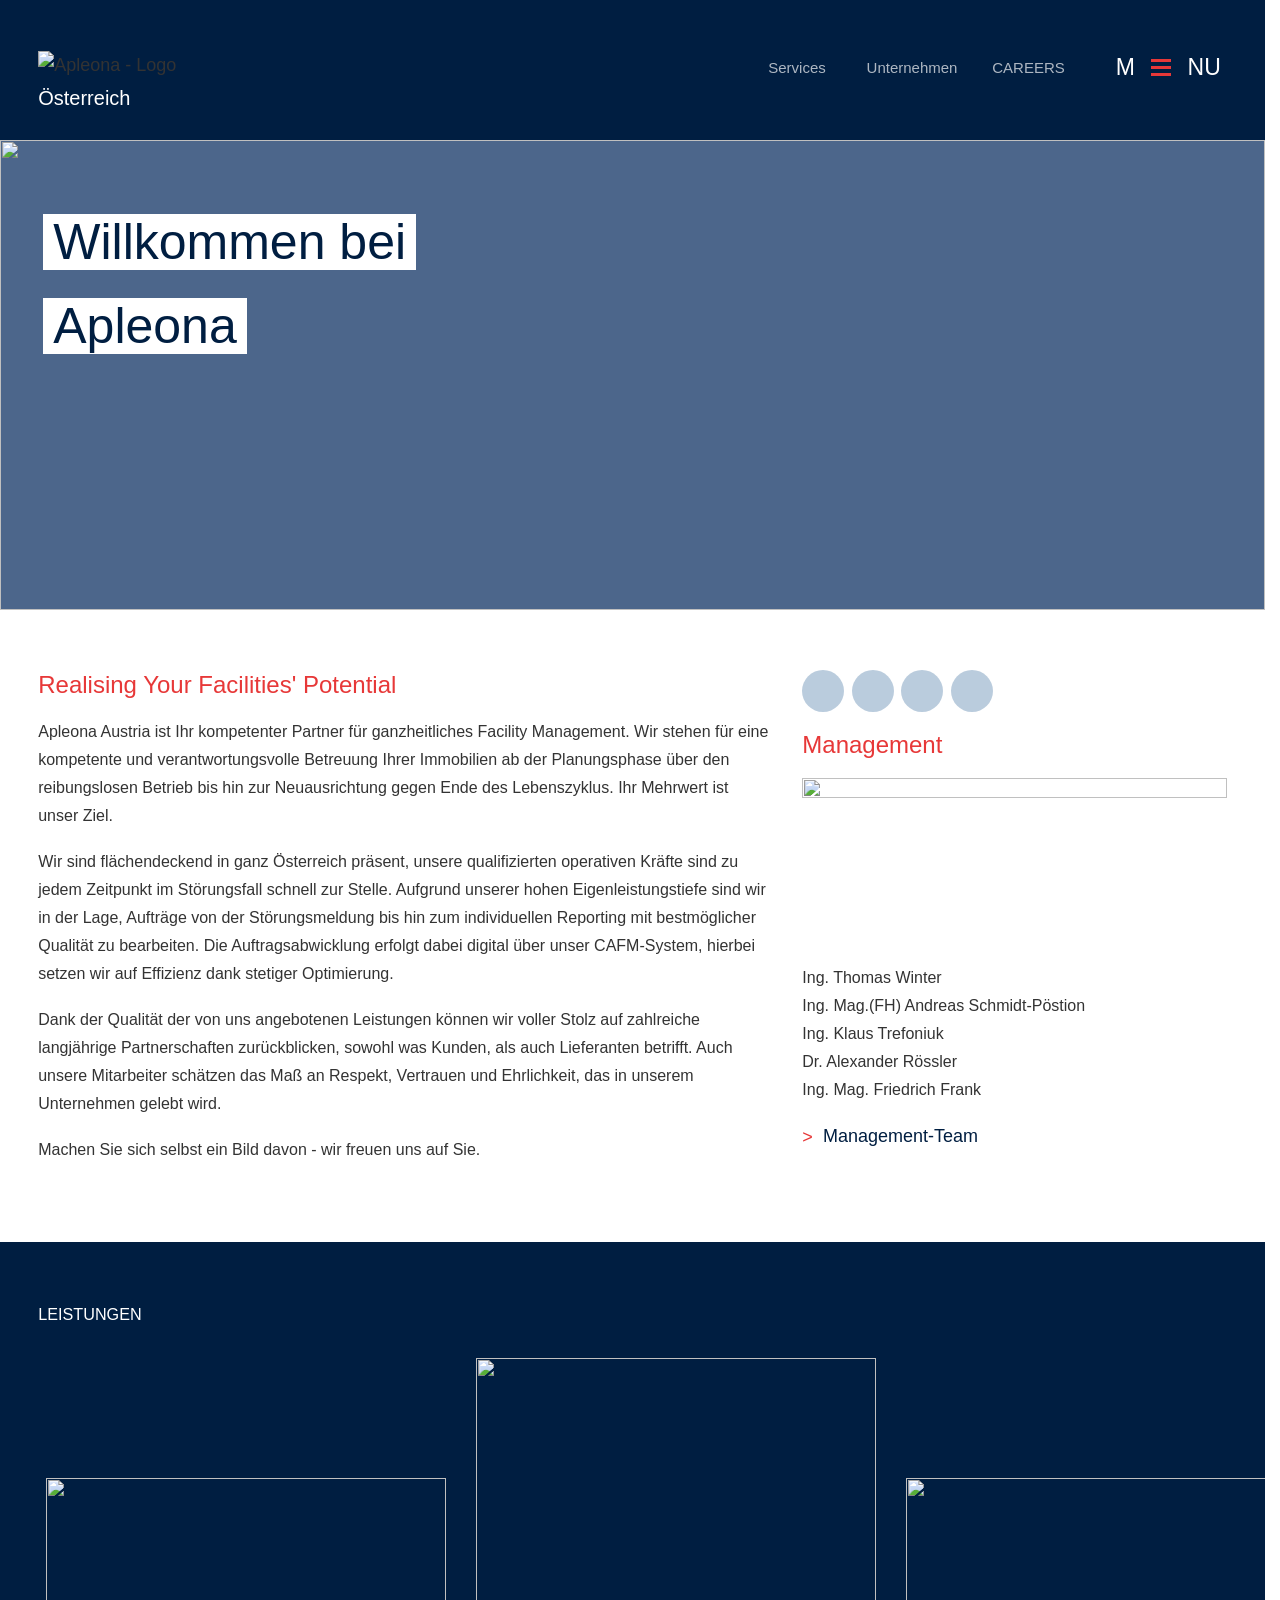
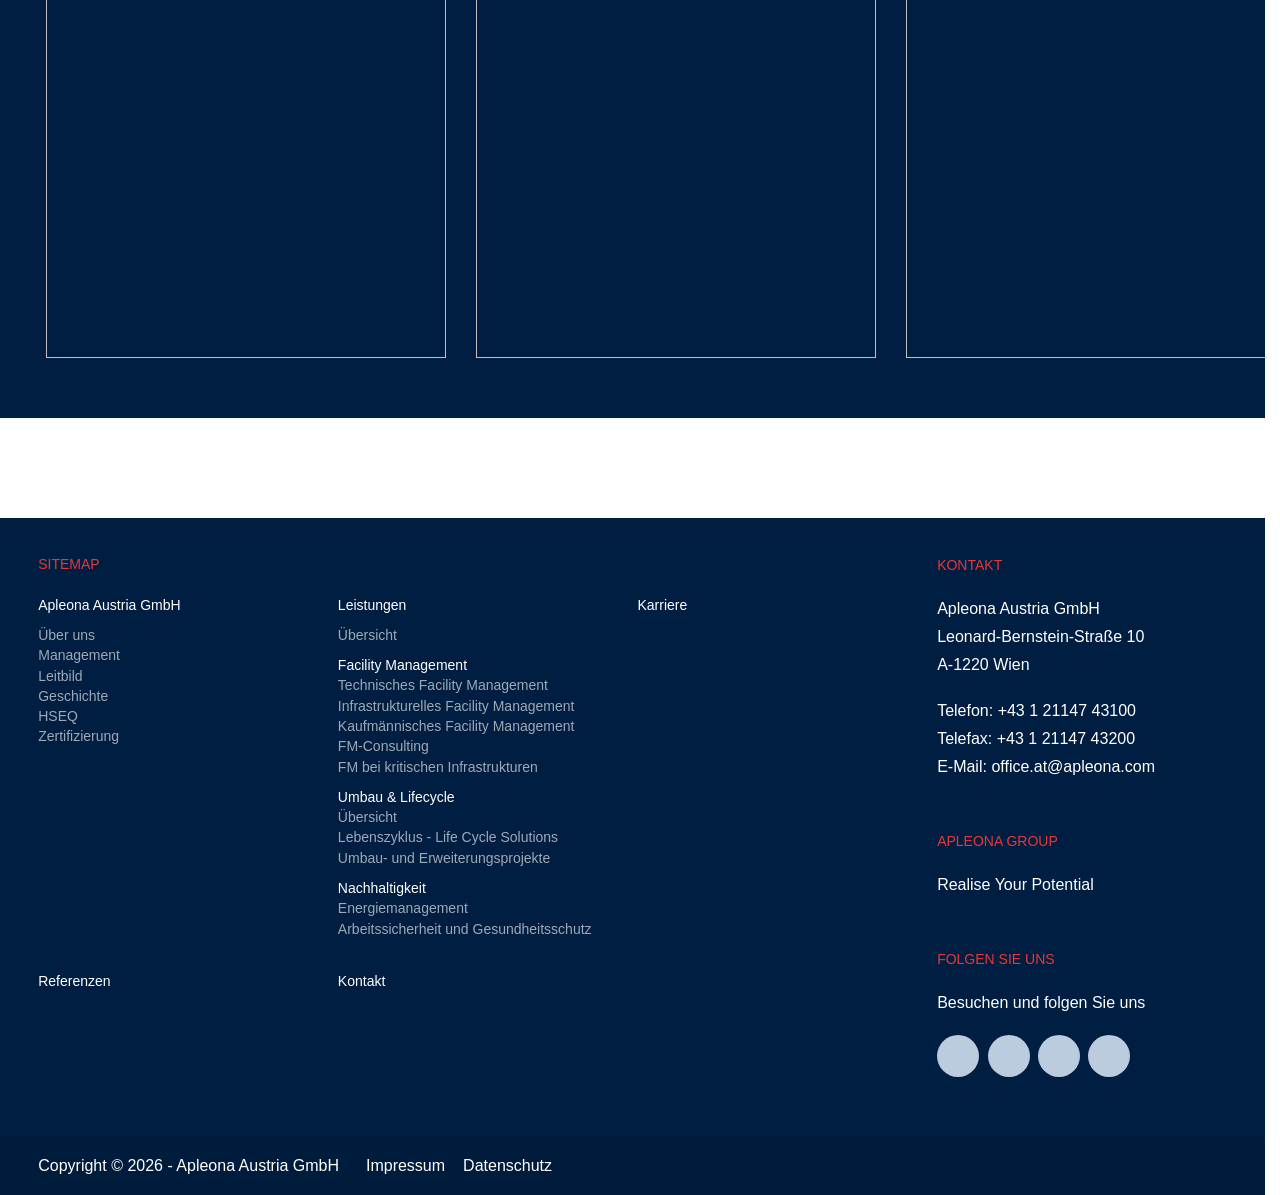
==== commit 5b72b864: "Unify header/menu toggle so the hamburger-to-X animation is continuous The flyout previously had its" ====
--- a/index.html
+++ b/index.html
@@ -44,24 +44,7 @@
       </div>
 
       <div class="flyout" id="flyout" aria-hidden="true">
-        <div class="flyout__bar">
-          <a class="flyout__brand" href="index.html">
-            <img
-              src="https://apleona.at/typo3conf/ext/lin_template/Resources/Public/Images/logo.svg"
-              width="223"
-              height="33"
-              alt="Apleona - Logo"
-            />
-            <span>Realising potential</span>
-          </a>
-          <button
-            class="flyout__close"
-            type="button"
-            aria-label="Menü schließen"
-          >
-            ×
-          </button>
-        </div>
+        <div class="flyout__bar"></div>
 
         <div class="flyout__inner">
           <nav class="flyout__primary" aria-label="Hauptnavigation">
@@ -96,10 +79,7 @@
 
           <section class="flyout__secondary" data-panel="services">
             <h2>Leistungen</h2>
-            <a
-              href="https://apleona.at/leistungen/was-uns-ausmacht-unsere-leistungen/"
-              >Übersicht</a
-            >
+            <a href="leistungen.html">Übersicht</a>
             <button type="button" data-service-panel="facility">
               Facility Management
             </button>
@@ -298,10 +278,7 @@
             <div class="references__overlay">
               <h2>Übersicht</h2>
               <p>Was uns ausmacht - unsere Leistungen.</p>
-              <a
-                href="https://apleona.at/leistungen/was-uns-ausmacht-unsere-leistungen/"
-                >Weiterlesen</a
-              >
+              <a href="leistungen.html">Weiterlesen</a>
             </div>
           </article>
 
@@ -474,10 +451,7 @@
                   Leistungen
                   <ul>
                     <li>
-                      <a
-                        href="https://apleona.at/leistungen/was-uns-ausmacht-unsere-leistungen/"
-                        >Übersicht</a
-                      >
+                      <a href="leistungen.html">Übersicht</a>
                     </li>
                     <li><strong>Facility Management</strong></li>
                     <li>
@@ -627,7 +601,6 @@
       const servicePanels = document.querySelectorAll(
         "[data-service-panel-content]",
       );
-      const closeButton = document.querySelector(".flyout__close");
 
       function clearServicePanels() {
         serviceItems.forEach((item) => item.classList.remove("is-active"));
@@ -665,7 +638,11 @@
         });
       }
 
+      let scrollPosition = 0;
+
       function openFlyout(panelName = null) {
+        scrollPosition = window.scrollY;
+        document.body.style.top = `-${scrollPosition}px`;
         document.body.classList.add("flyout-open");
         toggle.setAttribute("aria-expanded", "true");
         flyout.setAttribute("aria-hidden", "false");
@@ -674,6 +651,8 @@
 
       function closeFlyout() {
         document.body.classList.remove("flyout-open");
+        document.body.style.top = "";
+        window.scrollTo(0, scrollPosition);
         toggle.setAttribute("aria-expanded", "false");
         flyout.setAttribute("aria-hidden", "true");
       }
@@ -703,8 +682,6 @@
           showServicePanel(item.dataset.servicePanel),
         );
       });
-
-      closeButton.addEventListener("click", closeFlyout);
 
       document.addEventListener("keydown", (event) => {
         if (event.key === "Escape") {
--- a/styles.css
+++ b/styles.css
@@ -34,6 +34,7 @@
 
 html {
   font-size: 18px;
+  scrollbar-gutter: stable;
 }
 
 body {
@@ -95,6 +96,7 @@
 
 .header__logo {
   position: relative;
+  z-index: 101;
   display: inline-block;
 }
 
@@ -111,6 +113,7 @@
   font-family: "Radikal W01 Light", Arial, sans-serif;
   font-size: 1.1111111111rem;
   white-space: nowrap;
+  transition: color 0.2s ease;
 }
 
 .header__quicklinks {
@@ -128,6 +131,8 @@
 }
 
 .header__toggle {
+  position: relative;
+  z-index: 101;
   display: inline-flex;
   align-items: center;
   gap: 0.35rem;
@@ -135,6 +140,16 @@
   font-family: "Radikal W01 Regular", Arial, sans-serif;
   font-size: 1.2777777778rem;
   line-height: 1.8333333333rem;
+  transition: color 0.2s ease;
+}
+
+.flyout-open .header__toggle {
+  margin-left: auto;
+  color: var(--ap-blue);
+}
+
+.flyout-open .header__logo span {
+  color: var(--ap-ink);
 }
 
 .header__icon {
@@ -203,48 +218,29 @@
   display: block;
 }
 
-.flyout-open .header__quicklinks,
+body.flyout-open {
+  position: fixed;
+  width: 100%;
+  overflow: hidden;
+}
+
+.flyout-open .header__quicklinks {
+  display: none;
+}
+
 .flyout-open .main,
 .flyout-open .footer {
-  display: none;
+  visibility: hidden;
 }
 
 .flyout__bar {
-  width: min(88vw, 1460px);
+  width: min(92.857vw, 1190px);
   margin: 0 auto;
-  padding: 3.7rem 0 3.15rem;
-  display: flex;
-  align-items: flex-start;
-  justify-content: space-between;
-}
-
-.flyout__brand {
-  display: inline-flex;
-  flex-direction: column;
-}
-
-.flyout__brand img {
-  width: 236px;
-  height: auto;
-}
-
-.flyout__brand span {
-  margin-top: 0.05rem;
-  color: var(--ap-blue);
-  font-family: "Radikal W01 Regular", Arial, sans-serif;
-  font-size: 1.25rem;
-  line-height: 1.1;
-}
-
-.flyout__close {
-  color: var(--ap-red);
-  font-family: Arial, sans-serif;
-  font-size: 2.6rem;
-  line-height: 1;
+  padding: 3.7rem 0 5.5rem;
 }
 
 .flyout__inner {
-  width: min(88vw, 1460px);
+  width: min(92.857vw, 1190px);
   min-height: calc(100vh - 180px);
   margin: 0 auto;
   display: grid;
@@ -865,11 +861,10 @@
 .lifecycle-hero__actions {
   display: flex;
   flex-wrap: wrap;
-  gap: 1.1rem;
-  margin-top: 2.2rem;
-}
-
-.lifecycle-hero__actions a,
+  gap: 0.75rem;
+  margin-top: 1.75rem;
+}
+
 .lifecycle-cta a {
   position: relative;
   display: inline-flex;
@@ -887,6 +882,28 @@
   position: absolute;
   right: 0.95rem;
   content: ">";
+}
+
+.lifecycle-hero__actions a {
+  min-height: 2.35rem;
+  padding: 0.55rem 2.45rem 0.55rem 0.9rem;
+  border: 1px solid rgba(255, 255, 255, 0.45);
+  background: transparent;
+  color: var(--ap-white);
+  font-family: "Radikal W01 Regular", Arial, sans-serif;
+  font-size: 0.82rem;
+  transition: border-color 0.25s ease, background 0.25s ease;
+}
+
+.lifecycle-hero__actions a:hover {
+  border-color: rgba(255, 255, 255, 0.8);
+  background: rgba(255, 255, 255, 0.08);
+  color: var(--ap-white);
+}
+
+.lifecycle-hero__actions a::after {
+  right: 0.8rem;
+  color: var(--ap-red);
 }
 
 .lifecycle-intro,
@@ -974,73 +991,209 @@
 }
 
 .lifecycle-services {
+  display: flex;
+  flex-direction: column;
+  gap: 1.7rem;
+  margin-top: 2.5rem;
+}
+
+.service-feature-grid {
   display: grid;
   grid-template-columns: repeat(2, minmax(0, 1fr));
-  gap: 1.7rem;
-  margin-top: 2.5rem;
+  gap: 1.4rem;
 }
 
 .service-feature {
   position: relative;
-  min-height: 360px;
-  padding: 1.55rem;
-  border-top: 2px solid #baccdd;
-  background: rgba(255, 255, 255, 0.055);
-}
-
-.service-feature--large {
-  grid-column: 1 / -1;
+}
+
+.service-feature h3 {
+  margin: 0 0 0.85rem;
+  font-family: "Radikal W01 Regular", Arial, sans-serif;
+  font-size: clamp(1.2rem, 1.6vw, 1.6rem);
+  font-weight: 400;
+  line-height: 1.2;
+}
+
+.service-feature ul {
+  margin: 1.1rem 0 0;
+  padding: 0;
+  list-style: none;
+}
+
+.service-feature li {
+  position: relative;
+  padding-left: 1.1rem;
+  font-size: 0.92rem;
+  line-height: 1.6;
+}
+
+.service-feature li::before {
+  position: absolute;
+  left: 0;
+  color: var(--ap-red);
+  content: ">";
+}
+
+.service-feature__eyebrow {
+  display: inline-block;
+  margin-bottom: 0.9rem;
+  padding: 0.32rem 0.85rem;
+  border-radius: 999px;
+  background: var(--ap-red);
+  color: var(--ap-white);
+  font-family: "Radikal W01 Regular", Arial, sans-serif;
+  font-size: 0.76rem;
+  letter-spacing: 0.03em;
+  text-transform: uppercase;
+}
+
+.service-feature__cta {
+  display: inline-block;
+  margin-top: 1.5rem;
+  border-bottom: 1px solid rgba(255, 255, 255, 0.4);
+  padding-bottom: 2px;
+  color: var(--ap-white);
+  font-family: "Radikal W01 Regular", Arial, sans-serif;
+  font-size: 0.9rem;
+  transition: color 0.25s ease, border-color 0.25s ease;
+}
+
+.service-feature__cta:hover {
+  border-color: var(--ap-red);
+  color: var(--ap-red);
+}
+
+/* Hero card (01) — the entry product, visually distinct from the delivery capabilities below */
+.service-feature--hero {
   display: grid;
   grid-template-columns: 0.75fr 1.25fr;
-  gap: 2rem;
-  align-items: stretch;
-}
-
-.service-feature--large img {
+  overflow: hidden;
+  border-radius: 18px;
+  background: var(--ap-blue);
+  box-shadow: 0 16px 40px rgba(0, 30, 65, 0.18);
+}
+
+.service-feature--hero img {
   width: 100%;
   height: 100%;
   min-height: 390px;
   object-fit: cover;
 }
 
-.service-feature span {
-  display: block;
-  margin-bottom: 0.75rem;
-  color: #baccdd;
-  font-family: "Radikal W01 Regular", Arial, sans-serif;
-  font-size: 0.9rem;
-}
-
-.service-feature h3 {
-  margin: 0 0 0.9rem;
-  color: var(--ap-white);
-  font-family: "Radikal W01 Regular", Arial, sans-serif;
-  font-size: clamp(1.25rem, 1.7vw, 1.75rem);
-  font-weight: 400;
-  line-height: 1.2;
-}
-
-.service-feature p,
-.service-feature li {
+.service-feature--hero > div {
+  padding: 2rem 2.3rem;
+}
+
+.service-feature--hero h3 {
+  color: var(--ap-white);
+  font-size: clamp(1.5rem, 2vw, 2rem);
+}
+
+.service-feature--hero p,
+.service-feature--hero li {
   color: rgba(255, 255, 255, 0.82);
 }
 
-.service-feature ul {
-  margin: 1.15rem 0 0;
+/* Capability cards (02–05) — light cards with icons instead of a wall of navy boxes */
+.service-feature--card {
+  padding: 1.7rem 1.6rem;
+  border: 1px solid rgba(0, 30, 65, 0.1);
+  border-radius: 14px;
+  background: #dce8f1;
+  box-shadow: 0 8px 22px rgba(0, 30, 65, 0.06);
+  transition:
+    border-color 0.25s ease,
+    transform 0.25s ease,
+    box-shadow 0.25s ease;
+}
+
+.service-feature--card:hover {
+  border-color: var(--ap-red);
+  transform: translateY(-4px);
+  box-shadow: 0 16px 34px rgba(0, 30, 65, 0.12);
+}
+
+.service-feature--card h3 {
+  max-width: calc(100% - 2.5rem);
+  color: var(--ap-red);
+}
+
+.service-feature--card p,
+.service-feature--card li {
+  color: var(--ap-ink);
+}
+
+.service-feature__icon {
+  display: inline-flex;
+  width: 2.6rem;
+  height: 2.6rem;
+  align-items: center;
+  justify-content: center;
+  margin-bottom: 1rem;
+  border-radius: 999px;
+  background: var(--ap-white);
+  color: var(--ap-red);
+}
+
+.service-feature__icon svg {
+  width: 1.4rem;
+  height: 1.4rem;
+}
+
+/* Program banner (06) — its own row: a distinct sales motion (multi-site rollouts), not another capability card */
+.lifecycle-services__program {
+  margin-top: 1.7rem;
+}
+
+.service-feature--program {
+  display: grid;
+  grid-template-columns: auto 1fr auto;
+  gap: 1.8rem;
+  align-items: center;
+  padding: 2rem 2.4rem;
+  border-radius: 18px;
+  background: var(--ap-blue);
+  box-shadow: 0 16px 40px rgba(0, 30, 65, 0.18);
+}
+
+.service-feature--program h3 {
+  margin-bottom: 0.5rem;
+  color: var(--ap-white);
+}
+
+.service-feature--program p,
+.service-feature--program li {
+  color: rgba(255, 255, 255, 0.82);
+}
+
+.service-feature__eyebrow--program {
+  margin-bottom: 0.6rem;
   padding: 0;
-  list-style: none;
-}
-
-.service-feature li {
-  position: relative;
-  padding-left: 1.1rem;
-}
-
-.service-feature li::before {
-  position: absolute;
-  left: 0;
-  color: var(--ap-red);
-  content: ">";
+  background: transparent;
+  color: var(--ap-red);
+}
+
+.service-feature__icon--program {
+  width: 3.6rem;
+  height: 3.6rem;
+  background: var(--ap-white);
+  color: var(--ap-red);
+}
+
+.service-feature__icon--program svg {
+  width: 1.9rem;
+  height: 1.9rem;
+}
+
+.service-feature__cta--program {
+  border-bottom: 1px solid rgba(255, 255, 255, 0.4);
+  color: var(--ap-white);
+}
+
+.service-feature__cta--program:hover {
+  border-color: var(--ap-red);
+  color: var(--ap-red);
 }
 
 .process-list {
@@ -1114,6 +1267,578 @@
   align-items: center;
 }
 
+/* Services overview */
+
+.services-page {
+  margin-bottom: 0;
+}
+
+.services-hero {
+  position: relative;
+  width: 100%;
+  aspect-ratio: 16 / 8;
+  min-height: 560px;
+  max-height: 780px;
+  overflow: hidden;
+  background: var(--ap-blue);
+}
+
+.services-hero__video-stack {
+  position: absolute;
+  inset: 0;
+  z-index: 0;
+}
+
+.services-hero__video-stack video {
+  position: absolute;
+  inset: 0;
+  width: 100%;
+  height: 100%;
+  object-fit: cover;
+  object-position: center;
+  opacity: 0;
+}
+
+.services-hero__video-stack video.is-active {
+  z-index: 1;
+  opacity: 1;
+}
+
+.services-hero__shade {
+  position: absolute;
+  inset: 0;
+  z-index: 1;
+  background:
+    linear-gradient(90deg, rgba(0, 30, 65, 0.88) 0%, rgba(0, 30, 65, 0.5) 55%, rgba(0, 30, 65, 0.15) 100%),
+    linear-gradient(0deg, rgba(0, 30, 65, 0.4), transparent 45%);
+}
+
+.services-hero__content {
+  position: relative;
+  z-index: 2;
+  display: flex;
+  height: 100%;
+  flex-direction: column;
+  align-items: flex-start;
+  justify-content: center;
+  padding: 4.8rem 0;
+  color: var(--ap-white);
+}
+
+.services-hero__copy {
+  display: flex;
+  flex-direction: column;
+  align-items: flex-start;
+  max-width: 720px;
+}
+
+.services-hero__copy > p:first-child {
+  margin: 0 0 1.05rem;
+  color: var(--ap-red);
+  font-family: "Radikal W01 Regular", Arial, sans-serif;
+  font-size: 0.82rem;
+  letter-spacing: 0.03em;
+  text-transform: uppercase;
+}
+
+.services-hero h1 {
+  max-width: 820px;
+  margin: 0;
+  font-family: "Radikal W01 Medium", "Radikal W01 Regular", Arial, sans-serif;
+  font-size: clamp(2.3rem, 5vw, 3.9rem);
+  font-weight: 500;
+  line-height: 1.15;
+  text-wrap: balance;
+}
+
+.services-hero__intro {
+  max-width: 620px;
+  margin-top: 1.4rem;
+  color: rgba(255, 255, 255, 0.86);
+  font-size: 1.05rem;
+  line-height: 1.55;
+}
+
+.services-cta__grid > a {
+  position: relative;
+  display: inline-flex;
+  min-height: 3rem;
+  align-items: center;
+  margin-top: 2rem;
+  padding: 0.65rem 3.2rem 0.65rem 1.1rem;
+  border: 2px solid var(--ap-red);
+  background: var(--ap-white);
+  color: var(--ap-red);
+  font-family: "Radikal W01 Regular", Arial, sans-serif;
+}
+
+.services-hero__copy > a {
+  position: relative;
+  display: inline-flex;
+  min-height: 2.35rem;
+  align-items: center;
+  margin-top: 2rem;
+  padding: 0.55rem 2.45rem 0.55rem 0.9rem;
+  border: 1px solid rgba(255, 255, 255, 0.45);
+  background: transparent;
+  color: var(--ap-white);
+  font-family: "Radikal W01 Regular", Arial, sans-serif;
+  font-size: 0.82rem;
+  transition: border-color 0.25s ease, background 0.25s ease;
+}
+
+.services-hero__copy > a::after,
+.services-cta__grid > a::after {
+  position: absolute;
+  right: 1rem;
+  content: ">";
+}
+
+.services-hero__copy > a:hover {
+  border-color: rgba(255, 255, 255, 0.8);
+  background: rgba(255, 255, 255, 0.08);
+  color: var(--ap-white);
+}
+
+.client-logos {
+  overflow: hidden;
+  padding: 2rem 0;
+  background: var(--ap-white);
+  -webkit-mask-image: linear-gradient(90deg, transparent, #000 8%, #000 92%, transparent);
+  mask-image: linear-gradient(90deg, transparent, #000 8%, #000 92%, transparent);
+}
+
+.client-logos__track {
+  display: flex;
+  width: max-content;
+  animation: client-logos-scroll 32s linear infinite;
+}
+
+.client-logos__group {
+  display: flex;
+  flex-shrink: 0;
+  align-items: center;
+  gap: clamp(3.2rem, 6vw, 5.6rem);
+  padding-right: clamp(3.2rem, 6vw, 5.6rem);
+}
+
+.client-logos__group img {
+  height: clamp(1.3rem, 2.2vw, 1.8rem);
+  width: auto;
+  filter: grayscale(1) opacity(0.55);
+  transition: filter 0.25s ease;
+}
+
+.client-logos__group img:hover {
+  filter: grayscale(0) opacity(1);
+}
+
+@keyframes client-logos-scroll {
+  from {
+    transform: translateX(0);
+  }
+  to {
+    transform: translateX(-50%);
+  }
+}
+
+@media (prefers-reduced-motion: reduce) {
+  .client-logos__track {
+    animation: none;
+  }
+}
+
+.service-jumpnav {
+  position: sticky;
+  top: 0;
+  z-index: 10;
+  border-bottom: 1px solid rgba(0, 30, 65, 0.14);
+  background: rgba(255, 255, 255, 0.97);
+  backdrop-filter: blur(12px);
+}
+
+.service-jumpnav__inner {
+  display: grid;
+  grid-template-columns: repeat(3, minmax(0, 1fr));
+}
+
+.service-jumpnav a {
+  position: relative;
+  padding: 1rem 1.5rem 1rem 2.8rem;
+  border-right: 1px solid rgba(0, 30, 65, 0.14);
+  color: var(--ap-blue);
+  font-family: "Radikal W01 Regular", Arial, sans-serif;
+  font-size: 0.88rem;
+}
+
+.service-jumpnav a:first-child {
+  border-left: 1px solid rgba(0, 30, 65, 0.14);
+}
+
+.service-jumpnav a::after {
+  position: absolute;
+  right: 1.1rem;
+  color: var(--ap-red);
+  content: "↓";
+}
+
+.service-jumpnav span {
+  position: absolute;
+  left: 1rem;
+  color: var(--ap-red);
+  font-size: 0.72rem;
+}
+
+.services-intro {
+  padding: 5.6rem 0;
+}
+
+.services-intro__grid {
+  display: grid;
+  grid-template-columns: minmax(0, 0.92fr) minmax(0, 1.08fr);
+  gap: clamp(3rem, 7vw, 7.5rem);
+}
+
+.services-intro h2,
+.service-group__heading h2,
+.services-cta h2 {
+  margin: 0;
+  color: var(--ap-blue);
+  font-family: "Radikal W01 Medium", "Radikal W01 Regular", Arial, sans-serif;
+  font-size: clamp(2rem, 3.2vw, 3.45rem);
+  font-weight: 500;
+  line-height: 1.08;
+}
+
+.services-intro p,
+.service-group__heading p,
+.overview-card p,
+.lifecycle-spotlight p,
+.lifecycle-spotlight span,
+.services-cta p {
+  font-size: 0.95rem;
+  line-height: 1.62;
+}
+
+.services-intro__grid > div:last-child p:first-child {
+  margin-top: 0;
+}
+
+.service-group {
+  scroll-margin-top: 3.6rem;
+  padding: 5.2rem 0 5.7rem;
+  border-top: 1px solid rgba(0, 30, 65, 0.14);
+}
+
+.service-group--featured {
+  border-top: 0;
+  background: var(--ap-blue);
+}
+
+.service-group--soft {
+  border-top: 0;
+  background: var(--ap-soft);
+}
+
+.service-group__heading {
+  display: grid;
+  grid-template-columns: minmax(240px, 0.62fr) minmax(0, 1.38fr);
+  gap: clamp(2rem, 6vw, 6rem);
+  align-items: start;
+  margin-bottom: 2.6rem;
+}
+
+.service-group__heading > div:first-child > span {
+  display: block;
+  margin-bottom: 0.6rem;
+  color: var(--ap-red);
+  font-family: "Radikal W01 Medium", "Radikal W01 Regular", Arial, sans-serif;
+  font-size: clamp(3.4rem, 6vw, 6.5rem);
+  line-height: 0.8;
+}
+
+.service-group__heading .section-kicker {
+  margin: 1.15rem 0 0;
+  color: var(--ap-blue);
+  font-size: 0.88rem;
+}
+
+.service-group__heading > div:last-child > p {
+  max-width: 680px;
+  margin: 1rem 0 0;
+}
+
+.service-group__heading--dark h2,
+.service-group__heading--dark .section-kicker,
+.service-group__heading--dark > div:last-child > p {
+  color: var(--ap-white);
+}
+
+.service-group__heading--dark > div:last-child > p {
+  color: rgba(255, 255, 255, 0.75);
+}
+
+.service-card-grid {
+  display: grid;
+  gap: 1.55rem;
+}
+
+.service-card-grid--five {
+  grid-template-columns: repeat(2, minmax(0, 1fr));
+}
+
+.service-card-grid--two {
+  grid-template-columns: repeat(2, minmax(0, 1fr));
+}
+
+.overview-card {
+  display: grid;
+  min-height: 435px;
+  grid-template-rows: 230px 1fr;
+  overflow: hidden;
+  border: 1px solid rgba(0, 30, 65, 0.17);
+  background: var(--ap-white);
+  transition:
+    border-color 0.25s ease,
+    transform 0.25s ease,
+    box-shadow 0.25s ease;
+}
+
+.overview-card:hover,
+.overview-card:focus-visible {
+  border-color: var(--ap-red);
+  color: inherit;
+  transform: translateY(-5px);
+  box-shadow: 0 18px 40px rgba(0, 30, 65, 0.12);
+}
+
+.overview-card--wide {
+  grid-column: 1 / -1;
+  grid-template-columns: 0.65fr 1.35fr;
+  grid-template-rows: minmax(330px, auto);
+}
+
+.overview-card__image {
+  position: relative;
+  min-height: 0;
+  overflow: hidden;
+  background: #d5dce3;
+}
+
+.overview-card__image::after {
+  display: none;
+}
+
+.overview-card__image img {
+  width: 100%;
+  height: 100%;
+  object-fit: cover;
+  transition: transform 0.6s ease;
+}
+
+.overview-card:hover .overview-card__image img {
+  transform: scale(1.045);
+}
+
+.overview-card__image > span {
+  display: none;
+}
+
+.overview-card__body {
+  position: relative;
+  display: flex;
+  flex-direction: column;
+  padding: 1.45rem 1.45rem 1.3rem;
+}
+
+.overview-card h3,
+.lifecycle-spotlight h3 {
+  margin: 0 0 0.8rem;
+  color: var(--ap-blue);
+  font-family: "Radikal W01 Regular", Arial, sans-serif;
+  font-size: clamp(1.25rem, 1.7vw, 1.7rem);
+  font-weight: 400;
+  line-height: 1.18;
+}
+
+.overview-card p {
+  margin: 0 0 1.1rem;
+}
+
+.overview-card strong,
+.lifecycle-spotlight strong {
+  position: relative;
+  display: block;
+  margin-top: auto;
+  padding: 0.9rem 2rem 0 0;
+  border-top: 2px solid #baccdd;
+  color: var(--ap-blue);
+  font-family: "Radikal W01 Regular", Arial, sans-serif;
+  font-size: 0.86rem;
+  font-weight: 400;
+}
+
+.overview-card strong::after,
+.lifecycle-spotlight strong::after {
+  position: absolute;
+  right: 0;
+  color: var(--ap-red);
+  content: ">";
+}
+
+.overview-card--horizontal {
+  grid-template-columns: 0.92fr 1.08fr;
+  grid-template-rows: minmax(360px, auto);
+}
+
+.lifecycle-spotlight {
+  display: grid;
+  grid-template-columns: minmax(0, 1.25fr) minmax(0, 0.75fr);
+  gap: 1.55rem;
+}
+
+.lifecycle-spotlight__lead {
+  position: relative;
+  min-height: 665px;
+  overflow: hidden;
+  color: var(--ap-white);
+}
+
+.lifecycle-spotlight__lead::after {
+  position: absolute;
+  inset: 0;
+  background: linear-gradient(0deg, rgba(0, 30, 65, 0.98) 0%, rgba(0, 30, 65, 0.5) 54%, rgba(0, 30, 65, 0.08) 100%);
+  content: "";
+}
+
+.lifecycle-spotlight__lead > img {
+  width: 100%;
+  height: 100%;
+  min-height: 665px;
+  object-fit: cover;
+  transition: transform 0.7s ease;
+}
+
+.lifecycle-spotlight__lead:hover > img {
+  transform: scale(1.04);
+}
+
+.lifecycle-spotlight__lead > div {
+  position: absolute;
+  left: 0;
+  right: 0;
+  bottom: 0;
+  z-index: 1;
+  padding: clamp(1.6rem, 3vw, 3rem);
+}
+
+.lifecycle-spotlight__lead p {
+  margin: 0 0 0.65rem;
+  color: var(--ap-red);
+  font-family: "Radikal W01 Regular", Arial, sans-serif;
+  font-size: 0.8rem;
+  text-transform: uppercase;
+}
+
+.lifecycle-spotlight__lead h3 {
+  max-width: 570px;
+  color: var(--ap-white);
+  font-size: clamp(2rem, 3.6vw, 3.8rem);
+}
+
+.lifecycle-spotlight__lead span {
+  display: block;
+  max-width: 620px;
+  color: rgba(255, 255, 255, 0.82);
+}
+
+.lifecycle-spotlight__lead strong {
+  margin-top: 1.5rem;
+  border-color: rgba(255, 255, 255, 0.35);
+  color: var(--ap-white);
+}
+
+.lifecycle-spotlight__details {
+  display: grid;
+  grid-template-rows: repeat(2, minmax(0, 1fr));
+  gap: 1.55rem;
+}
+
+.lifecycle-spotlight__details > a {
+  display: grid;
+  grid-template-columns: 0.78fr 1.22fr;
+  overflow: hidden;
+  background: var(--ap-white);
+  transition: transform 0.25s ease;
+}
+
+.lifecycle-spotlight__details > a:hover {
+  color: inherit;
+  transform: translateX(5px);
+}
+
+.lifecycle-spotlight__details img {
+  width: 100%;
+  height: 100%;
+  object-fit: cover;
+}
+
+.lifecycle-spotlight__details > a > div {
+  display: flex;
+  flex-direction: column;
+  padding: 1.25rem;
+}
+
+.lifecycle-spotlight__details span {
+  color: var(--ap-red);
+  font-family: "Radikal W01 Regular", Arial, sans-serif;
+  font-size: 0.74rem;
+}
+
+.lifecycle-spotlight__details h3 {
+  margin-top: 0.4rem;
+  font-size: 1.2rem;
+}
+
+.lifecycle-spotlight__details p {
+  margin: 0 0 0.7rem;
+  font-size: 0.83rem;
+}
+
+.lifecycle-spotlight__details strong {
+  padding-top: 0.55rem;
+  font-size: 0.76rem;
+}
+
+.services-cta {
+  padding: 4.8rem 0;
+  background: #e73838;
+  color: var(--ap-white);
+}
+
+.services-cta__grid {
+  display: grid;
+  grid-template-columns: minmax(0, 1.4fr) minmax(240px, 0.6fr);
+  gap: 4rem;
+  align-items: center;
+}
+
+.services-cta .section-kicker,
+.services-cta h2,
+.services-cta p {
+  color: var(--ap-white);
+}
+
+.services-cta p {
+  max-width: 720px;
+  margin-bottom: 0;
+}
+
+.services-cta__grid > a {
+  justify-self: end;
+  margin-top: 0;
+}
+
 @media (max-width: 1024px) {
   .header__quicklinks {
     gap: 1rem;
@@ -1151,14 +1876,39 @@
   .lifecycle-intro__grid,
   .lifecycle-process__grid,
   .lifecycle-cta__grid,
-  .service-feature--large {
+  .service-feature--hero,
+  .services-intro__grid,
+  .service-group__heading,
+  .services-cta__grid {
     grid-template-columns: 1fr;
   }
 
   .proof-grid,
   .target-grid,
-  .lifecycle-services {
+  .service-feature-grid {
     grid-template-columns: 1fr;
+  }
+
+  .service-feature--program {
+    grid-template-columns: 1fr;
+    text-align: left;
+  }
+
+  .service-feature__cta--program {
+    justify-self: start;
+  }
+
+  .service-card-grid--five,
+  .lifecycle-spotlight {
+    grid-template-columns: 1fr;
+  }
+
+  .overview-card--wide {
+    grid-template-columns: 0.8fr 1.2fr;
+  }
+
+  .services-cta__grid > a {
+    justify-self: start;
   }
 }
 
@@ -1202,24 +1952,10 @@
   }
 
   .flyout__bar {
-    width: calc(100vw - 2rem);
-    padding: 1.7rem 0 1.1rem;
-  }
-
-  .flyout__brand img {
-    width: 170px;
-  }
-
-  .flyout__brand span {
-    font-size: 1rem;
-  }
-
-  .flyout__close {
-    font-size: 2.1rem;
+    padding: 1.7rem 0 4rem;
   }
 
   .flyout__inner {
-    width: calc(100vw - 2rem);
     min-height: calc(100vh - 116px);
     row-gap: 1.4rem;
     padding-bottom: 7.5rem;
@@ -1311,4 +2047,809 @@
   .lifecycle-band {
     padding: 3.4rem 0;
   }
-}
+
+  .service-jumpnav {
+    position: relative;
+  }
+
+  .service-jumpnav__inner {
+    width: 100%;
+    grid-template-columns: 1fr;
+  }
+
+  .service-jumpnav a,
+  .service-jumpnav a:first-child {
+    border-right: 0;
+    border-bottom: 1px solid rgba(0, 30, 65, 0.14);
+    border-left: 0;
+    padding-left: calc(3.5715vw + 2rem);
+    padding-right: calc(3.5715vw + 2rem);
+  }
+
+  .service-jumpnav span {
+    left: 3.5715vw;
+  }
+
+  .service-jumpnav a::after {
+    right: 3.5715vw;
+  }
+
+  .services-intro,
+  .service-group,
+  .services-cta {
+    padding: 3.6rem 0;
+  }
+
+  .service-group__heading {
+    gap: 1.6rem;
+  }
+
+  .service-group__heading > div:first-child > span {
+    font-size: 4.2rem;
+  }
+
+  .service-card-grid--two,
+  .overview-card--wide,
+  .overview-card--horizontal,
+  .lifecycle-spotlight__details > a {
+    grid-template-columns: 1fr;
+  }
+
+  .overview-card,
+  .overview-card--wide,
+  .overview-card--horizontal {
+    grid-template-rows: 220px 1fr;
+  }
+
+  .lifecycle-spotlight__lead,
+  .lifecycle-spotlight__lead > img {
+    min-height: 560px;
+  }
+
+  .lifecycle-spotlight__details > a {
+    grid-template-rows: 190px 1fr;
+  }
+}
+
+/* Editorial desktop layout for the services overview */
+
+@media (min-width: 1025px) {
+  .service-jumpnav {
+    position: relative;
+    border: 0;
+    background: var(--ap-blue);
+    backdrop-filter: none;
+  }
+
+  .service-jumpnav a,
+  .service-jumpnav a:first-child {
+    border-color: rgba(255, 255, 255, 0.18);
+    color: var(--ap-white);
+  }
+
+  .service-jumpnav a:hover {
+    color: var(--ap-red);
+  }
+
+  .services-intro {
+    display: none;
+  }
+
+  .service-group {
+    padding: 5.8rem 0 6.5rem;
+    border: 0;
+    background: #f1f1f1;
+  }
+
+  .service-group--featured {
+    background: #c6d9e8;
+  }
+
+  .service-group--soft {
+    background: var(--ap-white);
+  }
+
+  .service-group__heading {
+    grid-template-columns: minmax(300px, 0.72fr) minmax(0, 1.28fr);
+    gap: clamp(4rem, 8vw, 8.5rem);
+    margin-bottom: 4.3rem;
+  }
+
+  .service-group__heading > div:first-child > span {
+    margin: 0 0 1.2rem;
+    font-size: 4.7rem;
+    line-height: 0.78;
+  }
+
+  .service-group__heading .section-kicker,
+  .service-group__heading--dark .section-kicker {
+    margin: 0;
+    color: var(--ap-blue);
+    font-size: 0.82rem;
+  }
+
+  .service-group__heading h2,
+  .service-group__heading--dark h2 {
+    max-width: 720px;
+    color: var(--ap-blue);
+    font-size: clamp(2.1rem, 2.85vw, 3.1rem);
+  }
+
+  .service-group__heading--dark > div:last-child > p {
+    color: var(--ap-ink);
+  }
+
+  .service-card-grid,
+  .service-card-grid--five,
+  .service-card-grid--two {
+    display: flex;
+    flex-direction: column;
+    gap: 4.5rem;
+  }
+
+  .overview-card,
+  .overview-card--wide,
+  .overview-card--horizontal {
+    display: grid;
+    min-height: 350px;
+    grid-template-columns: repeat(2, minmax(0, 1fr));
+    grid-template-rows: 350px;
+    overflow: visible;
+    border: 0;
+    background: transparent;
+  }
+
+  .overview-card:hover,
+  .overview-card:focus-visible {
+    border-color: transparent;
+    box-shadow: none;
+    transform: none;
+  }
+
+  .overview-card:nth-child(even) .overview-card__image {
+    grid-column: 2;
+    grid-row: 1;
+  }
+
+  .overview-card:nth-child(even) .overview-card__body {
+    grid-column: 1;
+    grid-row: 1;
+  }
+
+  .overview-card__image {
+    min-height: 350px;
+  }
+
+  .overview-card__image::after {
+    background: linear-gradient(0deg, rgba(0, 30, 65, 0.42), transparent 45%);
+  }
+
+  .overview-card__body {
+    display: flex;
+    justify-content: center;
+    padding: 2.4rem clamp(2.6rem, 5vw, 5.6rem);
+  }
+
+  .overview-card h3 {
+    margin-bottom: 1.15rem;
+    font-size: clamp(1.55rem, 2vw, 2.05rem);
+  }
+
+  .overview-card p {
+    max-width: 480px;
+    margin: 0 0 1.4rem;
+    color: #5b5b5b;
+    font-size: 1rem;
+    line-height: 1.6;
+  }
+
+  .overview-card strong {
+    width: fit-content;
+    margin-top: 0.3rem;
+    padding: 0 1.8rem 0 0;
+    border: 0;
+    color: var(--ap-red);
+  }
+
+  .overview-card__image > span {
+    left: 1.5rem;
+    bottom: 1.2rem;
+  }
+
+  .lifecycle-spotlight {
+    display: flex;
+    flex-direction: column;
+    gap: 4.5rem;
+  }
+
+  .lifecycle-spotlight__lead {
+    display: grid;
+    min-height: 420px;
+    grid-template-columns: repeat(2, minmax(0, 1fr));
+    color: var(--ap-ink);
+  }
+
+  .lifecycle-spotlight__lead::after {
+    display: none;
+  }
+
+  .lifecycle-spotlight__lead > img {
+    min-height: 420px;
+    grid-column: 1;
+    grid-row: 1;
+  }
+
+  .lifecycle-spotlight__lead > div {
+    position: static;
+    display: flex;
+    grid-column: 2;
+    grid-row: 1;
+    flex-direction: column;
+    justify-content: center;
+    padding: 2.6rem clamp(2.8rem, 5vw, 5.8rem);
+  }
+
+  .lifecycle-spotlight__lead h3 {
+    color: var(--ap-blue);
+    font-size: clamp(2rem, 3vw, 3.2rem);
+  }
+
+  .lifecycle-spotlight__lead span {
+    color: #4f5962;
+  }
+
+  .lifecycle-spotlight__lead strong {
+    width: fit-content;
+    margin-top: 1.2rem;
+    padding: 0 1.8rem 0 0;
+    border: 0;
+    color: var(--ap-red);
+  }
+
+  .lifecycle-spotlight__details {
+    display: flex;
+    flex-direction: column;
+    gap: 4.5rem;
+  }
+
+  .lifecycle-spotlight__details > a {
+    min-height: 350px;
+    grid-template-columns: repeat(2, minmax(0, 1fr));
+    background: transparent;
+  }
+
+  .lifecycle-spotlight__details > a:hover {
+    transform: none;
+  }
+
+  .lifecycle-spotlight__details > a:nth-child(even) img {
+    grid-column: 2;
+    grid-row: 1;
+  }
+
+  .lifecycle-spotlight__details > a:nth-child(even) > div {
+    grid-column: 1;
+    grid-row: 1;
+  }
+
+  .lifecycle-spotlight__details img {
+    min-height: 350px;
+  }
+
+  .lifecycle-spotlight__details > a > div {
+    justify-content: center;
+    padding: 2.5rem clamp(2.8rem, 5vw, 5.8rem);
+  }
+
+  .lifecycle-spotlight__details h3 {
+    font-size: clamp(1.55rem, 2vw, 2.05rem);
+  }
+
+  .lifecycle-spotlight__details p {
+    max-width: 480px;
+    color: #4f5962;
+    font-size: 1rem;
+    line-height: 1.6;
+  }
+
+  .lifecycle-spotlight__details strong {
+    width: fit-content;
+    margin-top: 0.4rem;
+    padding: 0 1.8rem 0 0;
+    border: 0;
+    color: var(--ap-red);
+  }
+
+  .services-cta {
+    padding: 5.1rem 0;
+  }
+}
+
+@media (min-width: 760px) {
+  .service-jumpnav {
+    position: sticky;
+    top: 0;
+    box-shadow: 0 7px 22px rgba(0, 30, 65, 0.09);
+  }
+
+  .service-jumpnav a {
+    padding-top: 1.12rem;
+    padding-bottom: 1.12rem;
+  }
+
+  .service-group,
+  .service-group--soft {
+    padding: 5.6rem 0 6.3rem;
+    background: var(--ap-white);
+  }
+
+  .service-group--featured {
+    background: #dce8f1;
+  }
+
+  .service-group--soft {
+    background: #eeeae3;
+  }
+
+  .service-group__heading,
+  .service-group__heading--dark {
+    display: block;
+    margin-bottom: 2.5rem;
+  }
+
+  .service-group__heading > div:first-child > span {
+    display: none;
+  }
+
+  .service-group__heading .section-kicker,
+  .service-group__heading--dark .section-kicker {
+    margin: 0 0 0.75rem;
+    color: var(--ap-red);
+    font-size: 0.8rem;
+    letter-spacing: 0.06em;
+  }
+
+  .service-group__heading h2,
+  .service-group__heading--dark h2 {
+    max-width: 1020px;
+    color: var(--ap-blue);
+    font-size: clamp(2.3rem, 3.25vw, 3.7rem);
+    line-height: 1.04;
+  }
+
+  .service-group__heading > div:last-child > p,
+  .service-group__heading--dark > div:last-child > p {
+    max-width: 980px;
+    margin: 1rem 0 0;
+    color: #4f555b;
+    font-size: 1rem;
+    line-height: 1.5;
+  }
+
+  .service-card-grid,
+  .service-card-grid--five,
+  .service-card-grid--two {
+    display: grid;
+    gap: 2rem 1.55rem;
+  }
+
+  .service-card-grid--five {
+    grid-template-columns: repeat(6, minmax(0, 1fr));
+  }
+
+  .service-card-grid--five > .overview-card {
+    grid-column: span 2;
+  }
+
+  .service-card-grid--five > .overview-card:nth-child(4) {
+    grid-column: 2 / span 2;
+  }
+
+  .service-card-grid--five > .overview-card:nth-child(5) {
+    grid-column: 4 / span 2;
+  }
+
+  .service-card-grid--two {
+    width: min(92.857vw, 900px);
+    grid-template-columns: repeat(2, minmax(0, 1fr));
+  }
+
+  .overview-card,
+  .overview-card--wide,
+  .overview-card--horizontal {
+    display: flex;
+    min-height: 540px;
+    grid-template-columns: none;
+    grid-template-rows: none;
+    flex-direction: column;
+    overflow: hidden;
+    border: 1px solid rgba(0, 30, 65, 0.08);
+    border-radius: 24px;
+    background: var(--ap-white);
+    box-shadow: 0 10px 28px rgba(0, 30, 65, 0.07);
+  }
+
+  .overview-card:hover,
+  .overview-card:focus-visible {
+    border-color: rgba(231, 56, 56, 0.48);
+    box-shadow: 0 20px 42px rgba(0, 30, 65, 0.14);
+    transform: translateY(-7px);
+  }
+
+  .overview-card:nth-child(even) .overview-card__image,
+  .overview-card:nth-child(even) .overview-card__body {
+    grid-column: auto;
+    grid-row: auto;
+  }
+
+  .overview-card__image {
+    width: 100%;
+    min-height: 265px;
+    height: 265px;
+    flex: 0 0 265px;
+    border-radius: 23px 23px 0 0;
+  }
+
+  .overview-card__image::after {
+    background: linear-gradient(0deg, rgba(0, 30, 65, 0.5), transparent 45%);
+  }
+
+  .overview-card__body {
+    display: flex;
+    flex: 1;
+    justify-content: flex-start;
+    padding: 1.35rem 1.35rem 1.25rem;
+  }
+
+  .overview-card h3 {
+    margin: 0 0 0.7rem;
+    font-size: 1.24rem;
+    line-height: 1.14;
+  }
+
+  .overview-card p {
+    margin: 0 0 1.2rem;
+    color: #4f555b;
+    font-size: 0.86rem;
+    line-height: 1.43;
+  }
+
+  .overview-card strong,
+  .lifecycle-spotlight strong {
+    display: inline-flex;
+    width: fit-content;
+    min-height: 2.25rem;
+    align-items: center;
+    margin-top: auto;
+    padding: 0.4rem 2.5rem 0.4rem 1rem;
+    border: 0;
+    border-radius: 999px;
+    background: var(--ap-blue);
+    color: var(--ap-white);
+    font-size: 0.8rem;
+  }
+
+  .overview-card strong::after,
+  .lifecycle-spotlight strong::after {
+    right: 0.75rem;
+    display: grid;
+    width: 1.35rem;
+    height: 1.35rem;
+    place-items: center;
+    border-radius: 50%;
+    background: var(--ap-white);
+    color: var(--ap-red);
+  }
+
+  .lifecycle-spotlight {
+    display: grid;
+    grid-template-columns: repeat(3, minmax(0, 1fr));
+    gap: 1.55rem;
+  }
+
+  .lifecycle-spotlight__lead,
+  .lifecycle-spotlight__details > a {
+    display: flex;
+    min-height: 565px;
+    flex-direction: column;
+    overflow: hidden;
+    border: 1px solid rgba(0, 30, 65, 0.08);
+    border-radius: 24px;
+    background: var(--ap-white);
+    color: var(--ap-ink);
+    box-shadow: 0 10px 28px rgba(0, 30, 65, 0.07);
+    transition:
+      transform 0.25s ease,
+      box-shadow 0.25s ease;
+  }
+
+  .lifecycle-spotlight__lead:hover,
+  .lifecycle-spotlight__details > a:hover {
+    box-shadow: 0 20px 42px rgba(0, 30, 65, 0.14);
+    transform: translateY(-7px);
+  }
+
+  .lifecycle-spotlight__lead::after {
+    display: none;
+  }
+
+  .lifecycle-spotlight__lead > img,
+  .lifecycle-spotlight__details img {
+    width: 100%;
+    min-height: 280px;
+    height: 280px;
+    flex: 0 0 280px;
+    grid-column: auto;
+    grid-row: auto;
+    border-radius: 23px 23px 0 0;
+    object-fit: cover;
+  }
+
+  .lifecycle-spotlight__lead > div,
+  .lifecycle-spotlight__details > a > div {
+    position: static;
+    display: flex;
+    flex: 1;
+    flex-direction: column;
+    justify-content: flex-start;
+    padding: 1.35rem 1.35rem 1.25rem;
+  }
+
+  .lifecycle-spotlight__lead p {
+    margin: 0 0 0.5rem;
+    font-size: 0.72rem;
+  }
+
+  .lifecycle-spotlight__lead h3,
+  .lifecycle-spotlight__details h3 {
+    margin: 0 0 0.7rem;
+    color: var(--ap-blue);
+    font-size: 1.3rem;
+    line-height: 1.14;
+  }
+
+  .lifecycle-spotlight__lead span,
+  .lifecycle-spotlight__details p {
+    color: #4f555b;
+    font-size: 0.86rem;
+    line-height: 1.43;
+  }
+
+  .lifecycle-spotlight__lead strong,
+  .lifecycle-spotlight__details strong {
+    margin-top: auto;
+    background: var(--ap-red);
+    color: var(--ap-white);
+  }
+
+  .lifecycle-spotlight__details {
+    display: contents;
+  }
+
+  .lifecycle-spotlight__details > a:nth-child(even) img,
+  .lifecycle-spotlight__details > a:nth-child(even) > div {
+    grid-column: auto;
+    grid-row: auto;
+  }
+
+  .services-cta {
+    padding: 5.5rem 0;
+    background: var(--ap-blue);
+  }
+
+  .services-cta__grid > a {
+    border: 0;
+    border-radius: 999px;
+    background: var(--ap-red);
+    color: var(--ap-white);
+  }
+}
+
+@media (min-width: 760px) and (max-width: 1000px) {
+  .service-card-grid--five {
+    grid-template-columns: repeat(4, minmax(0, 1fr));
+  }
+
+  .service-card-grid--five > .overview-card,
+  .service-card-grid--five > .overview-card:nth-child(4) {
+    grid-column: span 2;
+  }
+
+  .service-card-grid--five > .overview-card:nth-child(5) {
+    grid-column: 2 / span 2;
+  }
+
+  .lifecycle-spotlight {
+    grid-template-columns: repeat(3, minmax(0, 1fr));
+  }
+}
+
+@media (max-width: 759px) {
+  .services-hero {
+    aspect-ratio: 3 / 4;
+    min-height: 480px;
+    max-height: 680px;
+  }
+
+  .services-hero__content {
+    padding: 3.2rem 0;
+  }
+
+  .services-hero h1 {
+    font-size: clamp(2rem, 9vw, 2.8rem);
+  }
+}
+
+/* Apleona Austria key facts */
+
+.services-kpis {
+  padding: 3.6rem 0 4rem;
+  background: var(--ap-blue);
+  color: var(--ap-white);
+}
+
+.services-kpis__intro {
+  display: grid;
+  grid-template-columns: minmax(280px, 0.8fr) minmax(0, 1.2fr);
+  gap: clamp(3rem, 7vw, 7rem);
+  align-items: end;
+}
+
+.services-kpis__intro > div > p {
+  margin: 0 0 0.75rem;
+  color: var(--ap-red);
+  font-family: "Radikal W01 Regular", Arial, sans-serif;
+  font-size: 0.8rem;
+  letter-spacing: 0.06em;
+  text-transform: uppercase;
+}
+
+.services-kpis h2 {
+  max-width: 520px;
+  margin: 0;
+  color: var(--ap-white);
+  font-family: "Radikal W01 Medium", "Radikal W01 Regular", Arial, sans-serif;
+  font-size: clamp(1.85rem, 2.5vw, 2.8rem);
+  font-weight: 500;
+  line-height: 1.03;
+}
+
+.services-kpis__intro > p {
+  max-width: 680px;
+  margin: 0;
+  color: rgba(255, 255, 255, 0.78);
+  font-size: 1rem;
+  line-height: 1.55;
+}
+
+.services-kpis__grid {
+  display: grid;
+  grid-template-columns: repeat(3, minmax(0, 1fr));
+  gap: 1.35rem;
+  margin-top: 2.3rem;
+}
+
+.services-kpi {
+  display: flex;
+  min-height: 135px;
+  container-type: inline-size;
+  flex-direction: column;
+  justify-content: center;
+  padding: 1.25rem 1.4rem;
+  border-radius: 18px;
+  transition:
+    transform 0.25s ease,
+    box-shadow 0.25s ease;
+}
+
+.services-kpi:hover {
+  transform: translateY(-5px);
+  box-shadow: 0 18px 36px rgba(0, 0, 0, 0.17);
+}
+
+.services-kpi strong {
+  display: block;
+  margin-bottom: 0.45rem;
+  font-family: "Radikal W01 Medium", "Radikal W01 Regular", Arial, sans-serif;
+  font-size: clamp(1.3rem, 13cqw, 2.8rem);
+  font-weight: 500;
+  line-height: 1;
+  white-space: nowrap;
+}
+
+.services-kpi span {
+  font-family: "Radikal W01 Regular", Arial, sans-serif;
+  font-size: 0.82rem;
+}
+
+.services-kpi--light {
+  background: var(--ap-white);
+  color: var(--ap-blue);
+}
+
+.services-kpi--light strong {
+  color: var(--ap-red);
+}
+
+.services-kpi--red {
+  background: var(--ap-red);
+  color: var(--ap-white);
+}
+
+.services-kpi--blue {
+  background: #baccdd;
+  color: var(--ap-blue);
+}
+
+@media (max-width: 759px) {
+  .services-kpis {
+    padding: 3.6rem 0;
+  }
+
+  .services-kpis__intro,
+  .services-kpis__grid {
+    grid-template-columns: 1fr;
+  }
+
+  .services-kpis__intro {
+    gap: 1.5rem;
+  }
+
+  .services-kpis__grid {
+    gap: 1rem;
+    margin-top: 2.2rem;
+  }
+
+  .services-kpi {
+    min-height: 145px;
+  }
+}
+
+/* Lifecycle page color rhythm: navy, white, pale blue, warm neutral, navy. */
+
+.lifecycle-band {
+  background: var(--ap-white);
+  color: var(--ap-ink);
+}
+
+.lifecycle-band h2 {
+  color: var(--ap-blue);
+}
+
+.lifecycle-process {
+  background: #dce8f1;
+}
+
+.lifecycle-process .process-list li {
+  border-color: #a9bfd0;
+}
+
+.lifecycle-targets {
+  background: #eeeae3;
+}
+
+.lifecycle-targets .target-grid {
+  gap: 0;
+  background: transparent;
+}
+
+.lifecycle-targets .target-grid article {
+  background: transparent;
+}
+
+.lifecycle-targets .target-grid article + article {
+  border-left: 2px solid rgba(0, 30, 65, 0.16);
+}
+
+.lifecycle-intro .section-kicker,
+.lifecycle-process .section-kicker,
+.lifecycle-cta .section-kicker {
+  color: var(--ap-red);
+}
+
+@media (max-width: 1024px) {
+  .lifecycle-targets .target-grid article + article {
+    border-top: 2px solid rgba(0, 30, 65, 0.16);
+    border-left: 0;
+  }
+}
